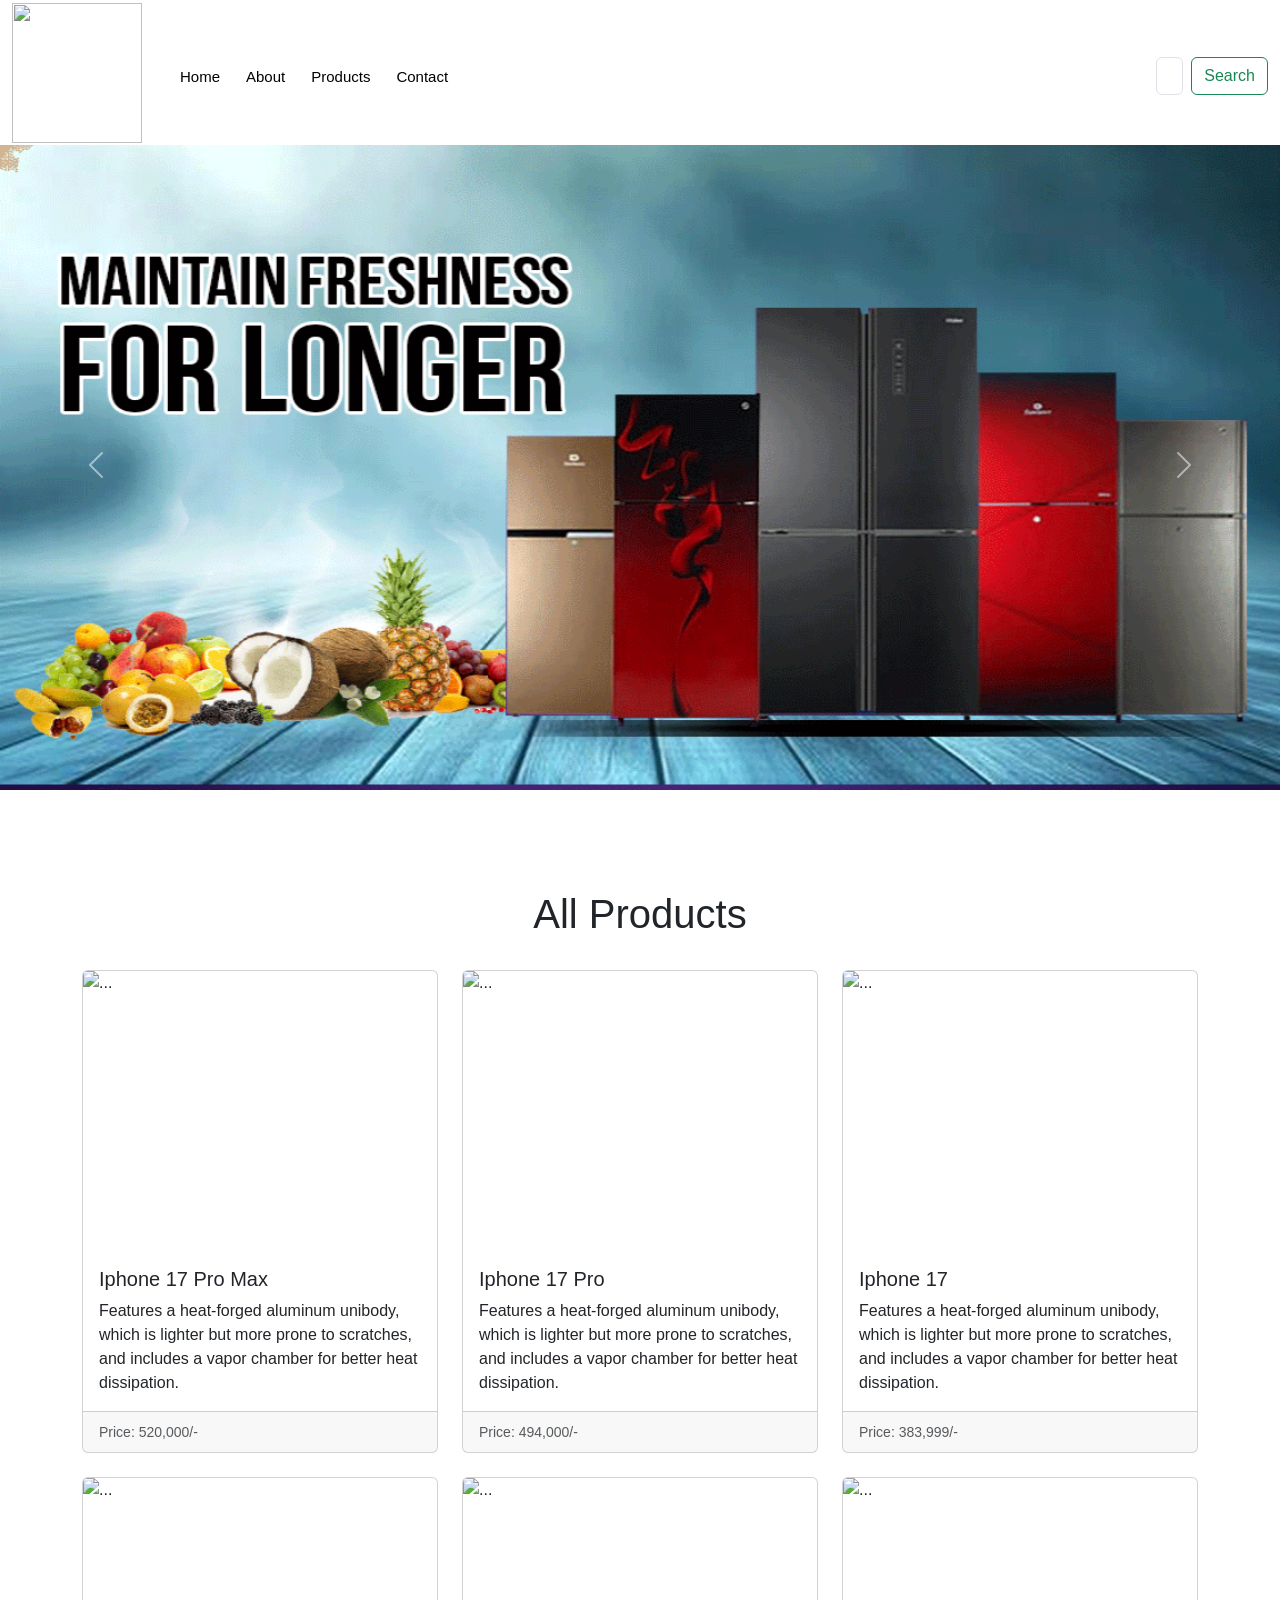
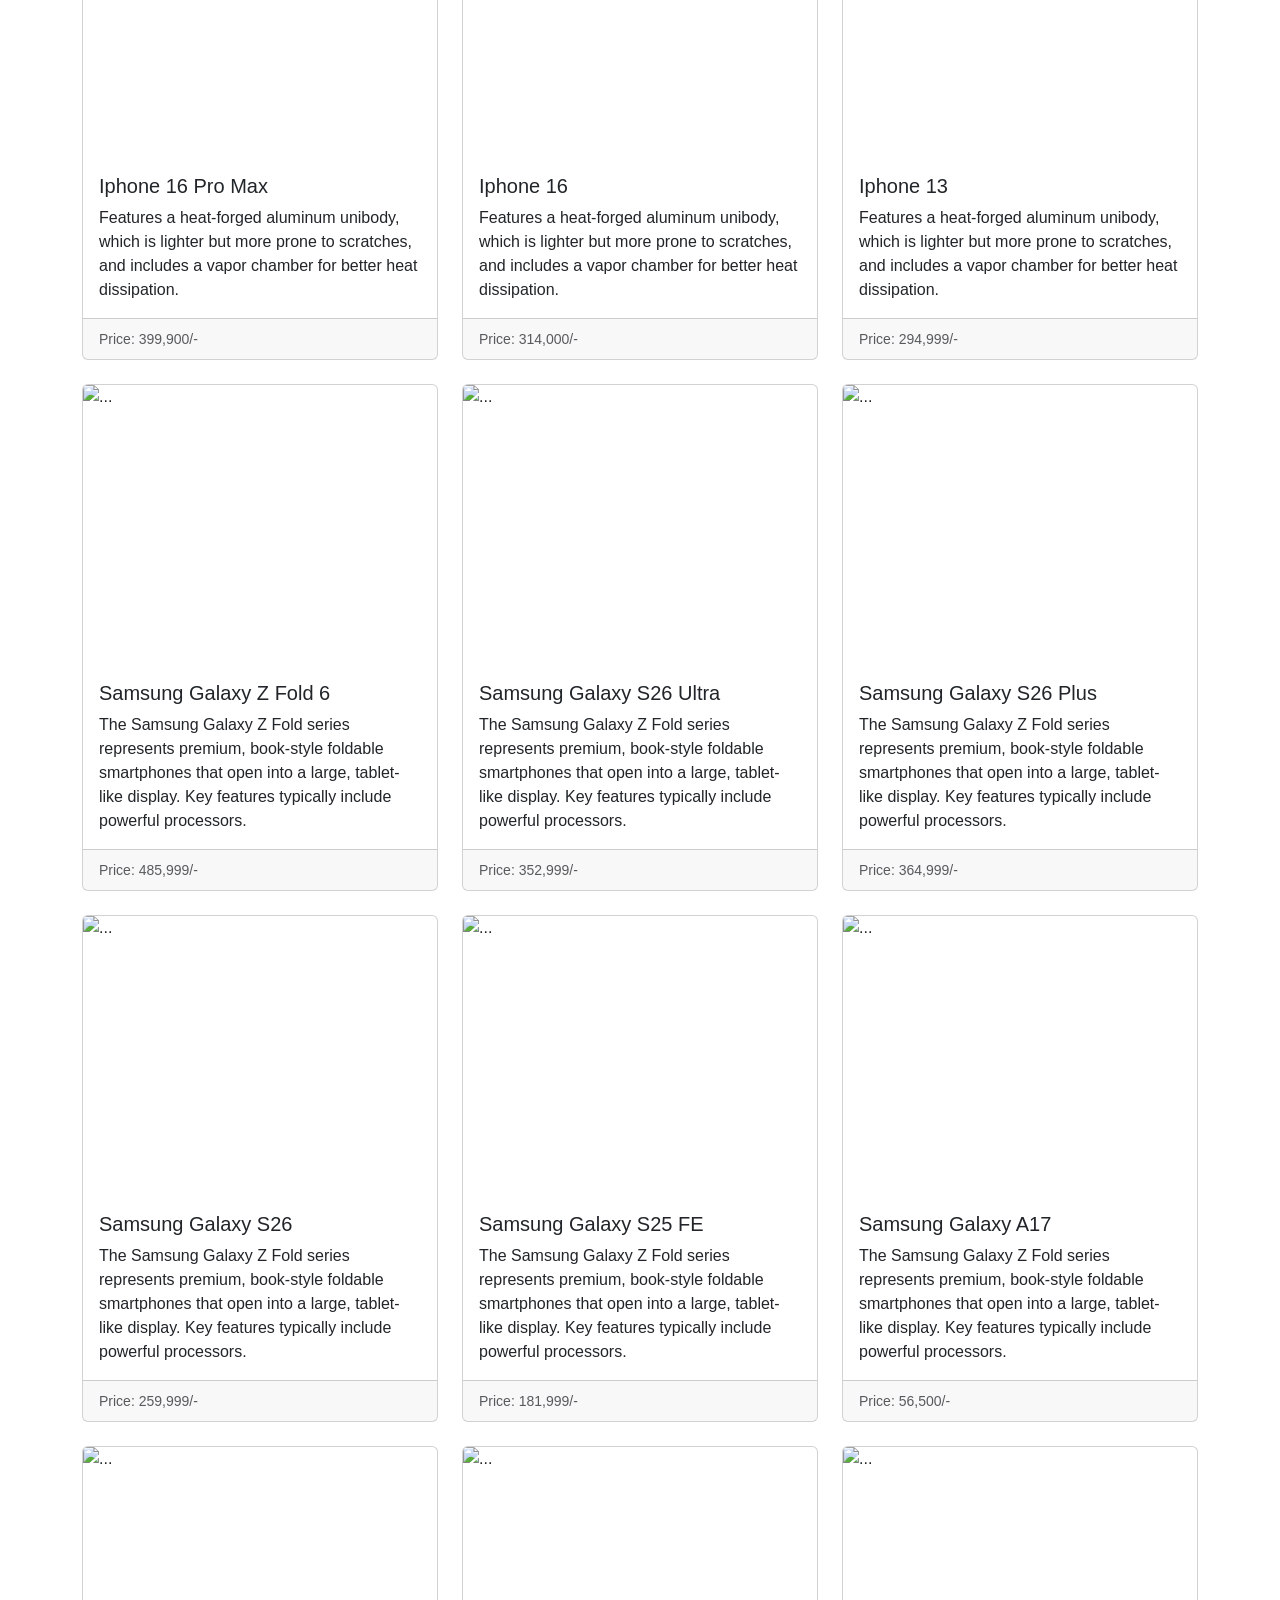
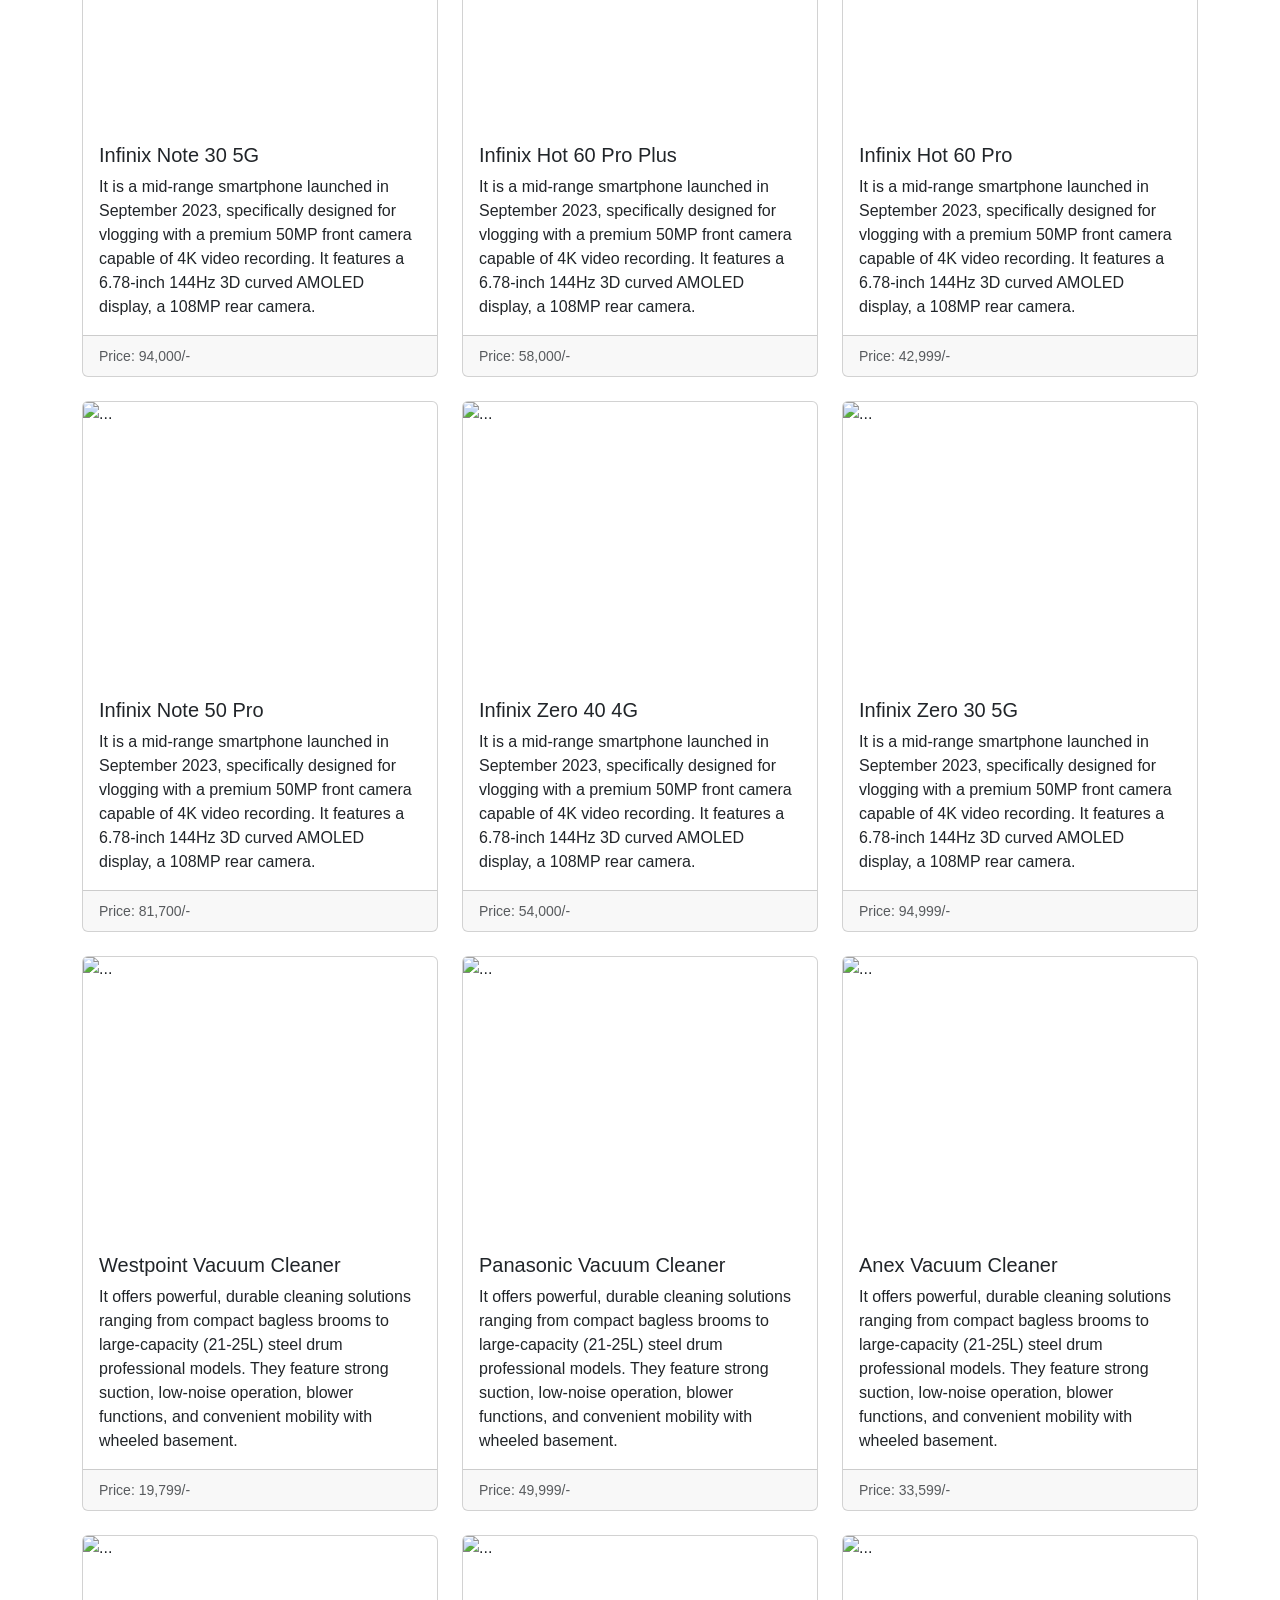
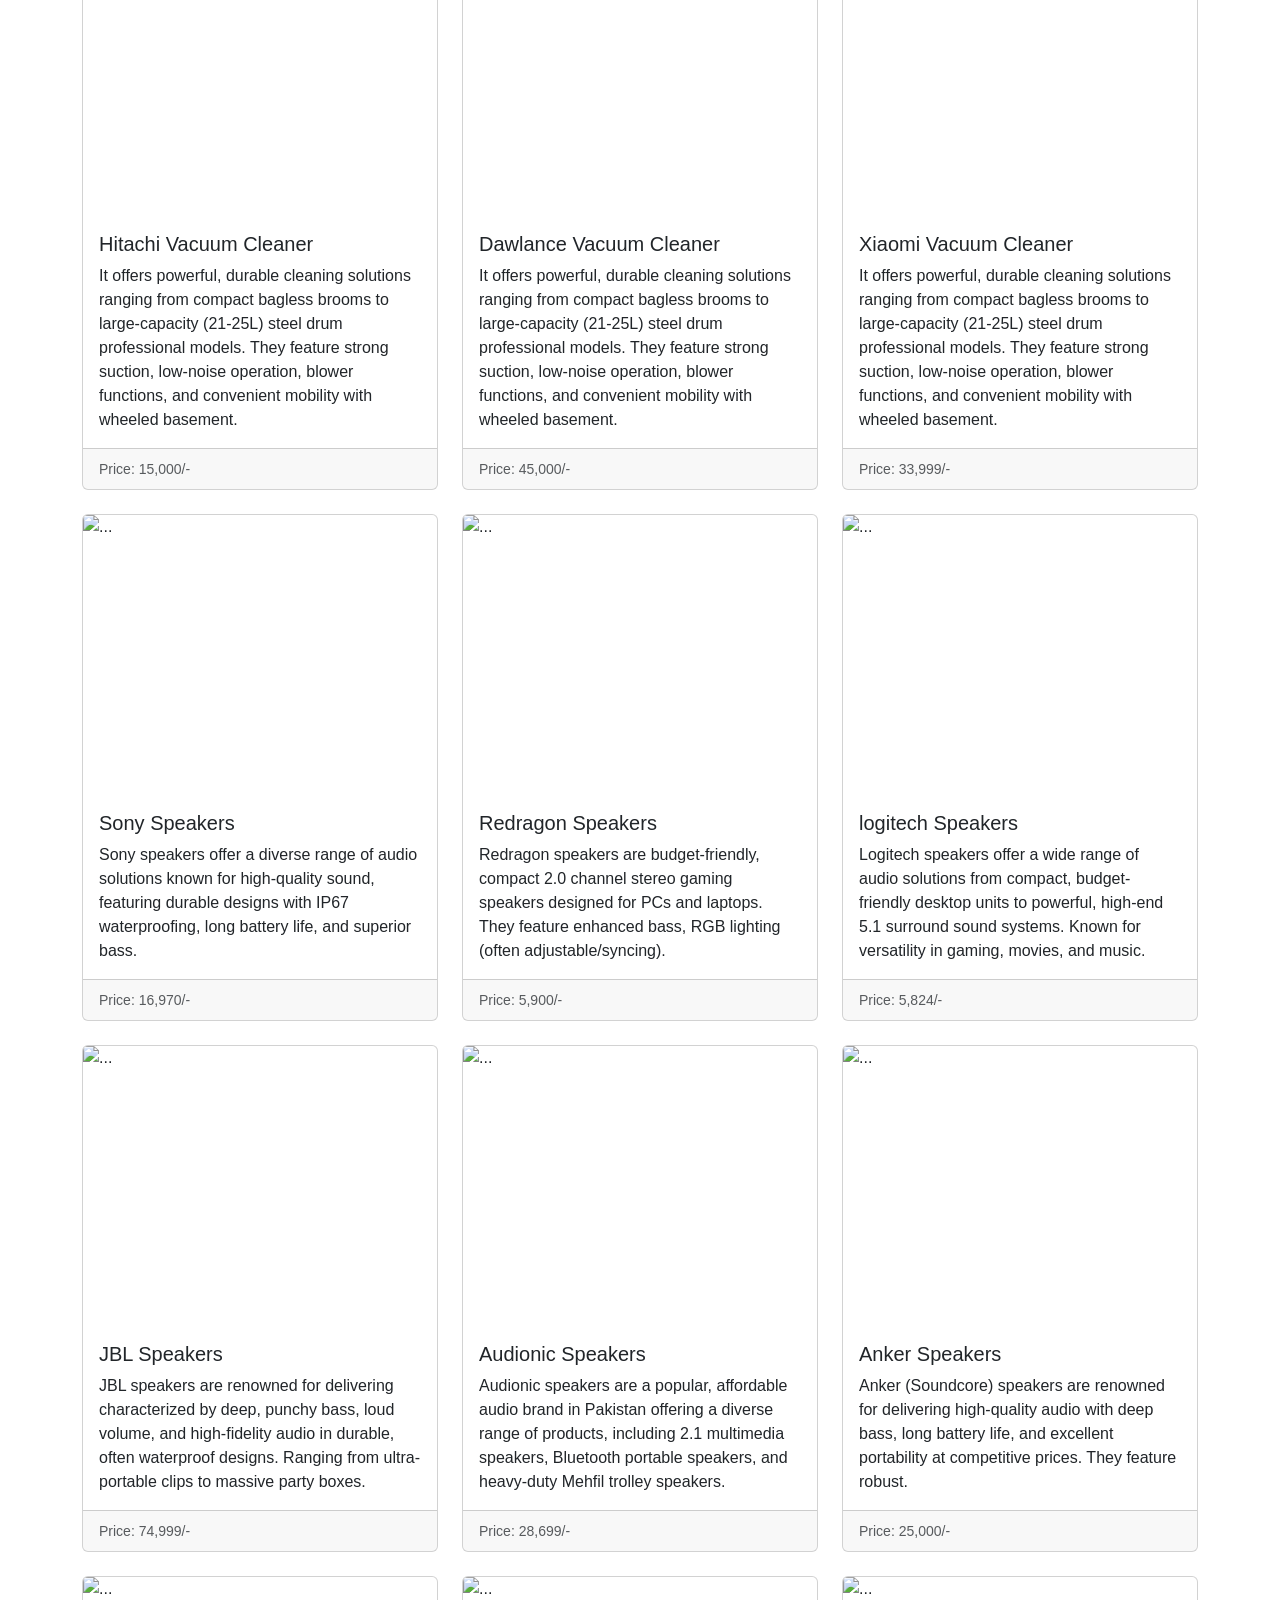
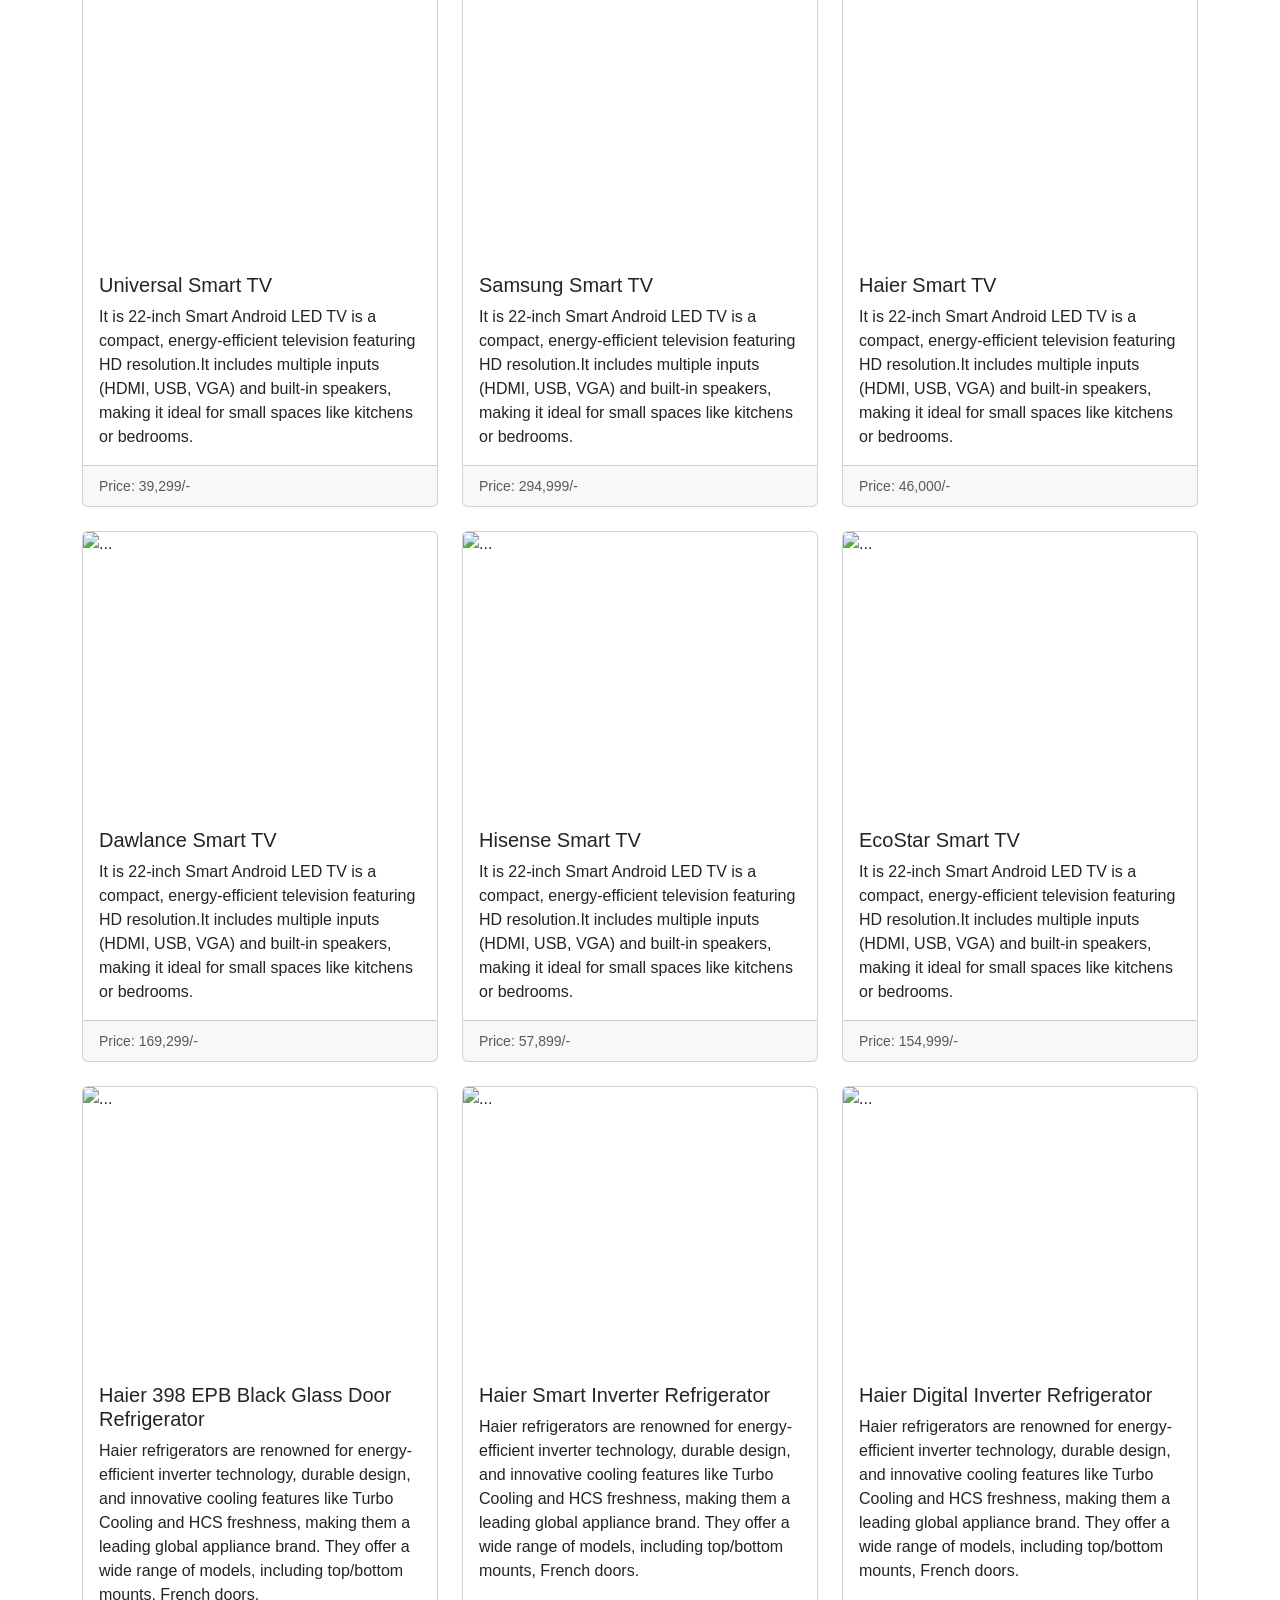
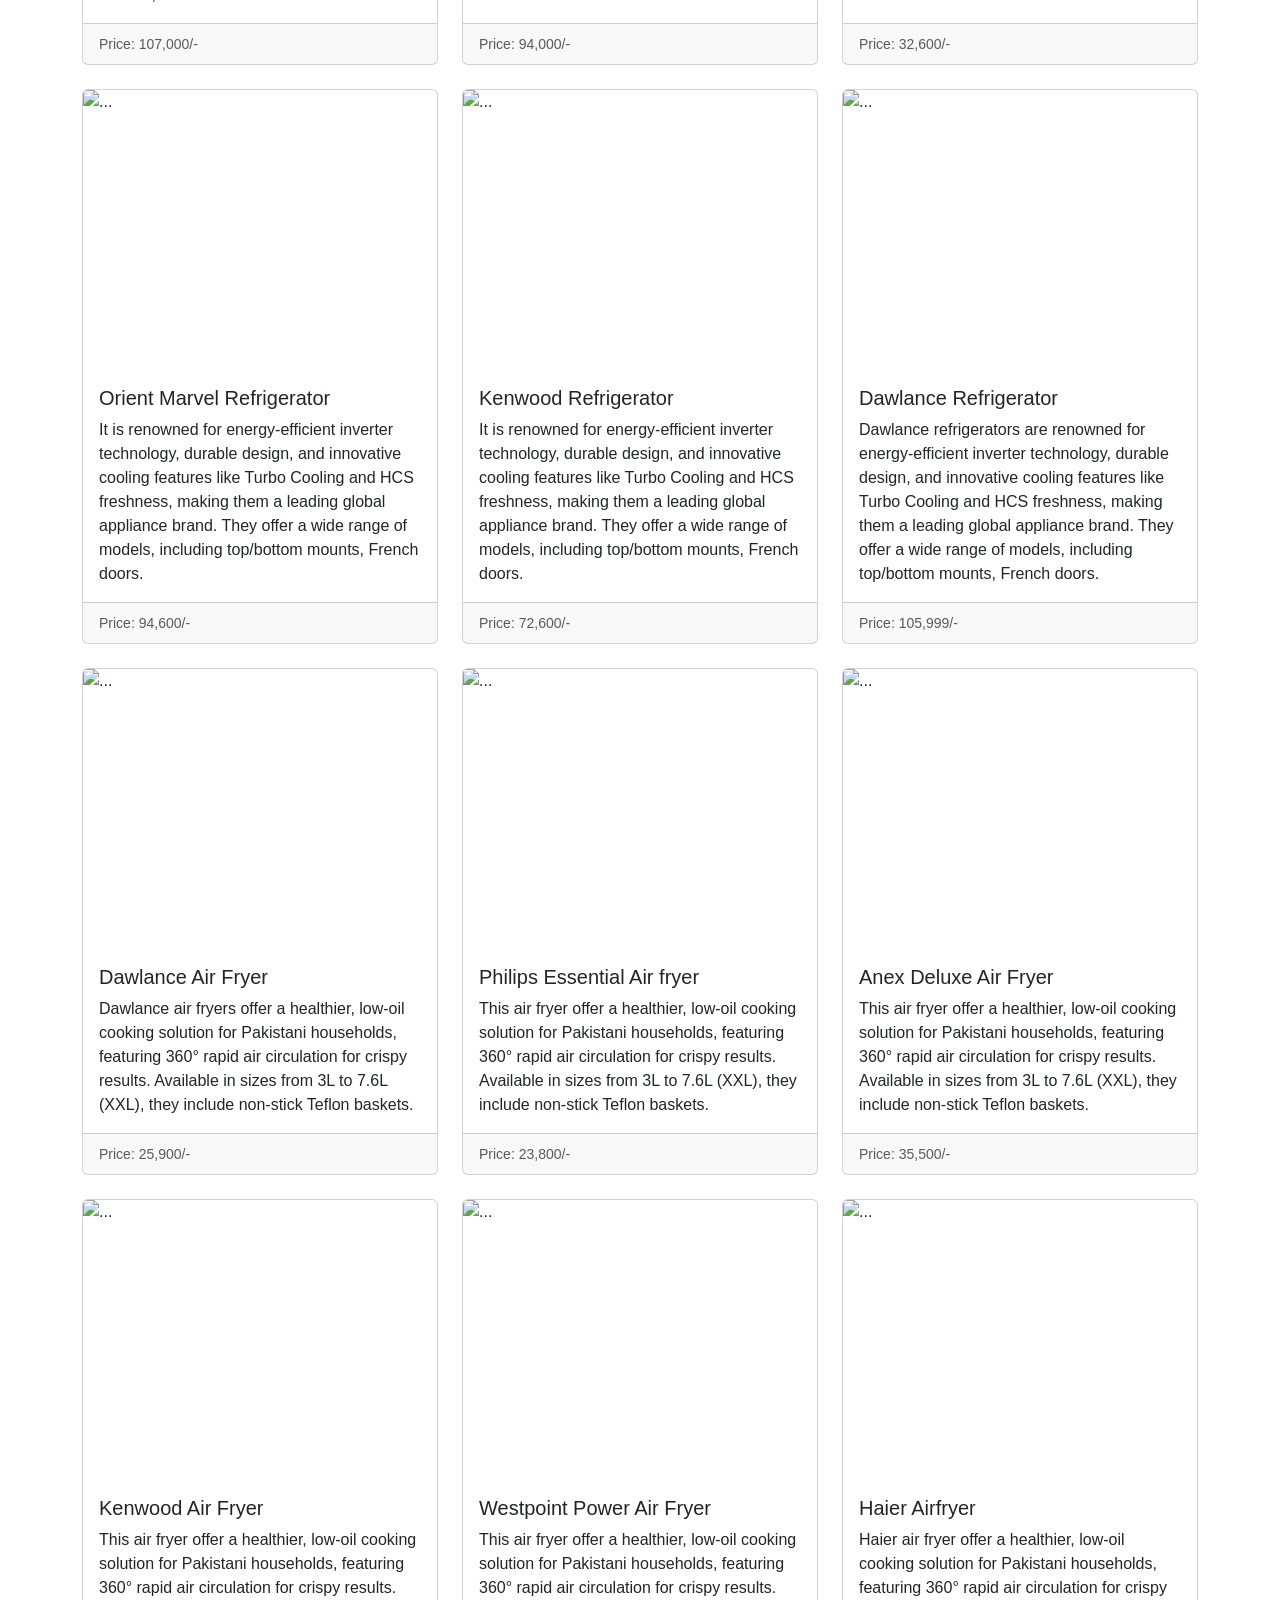
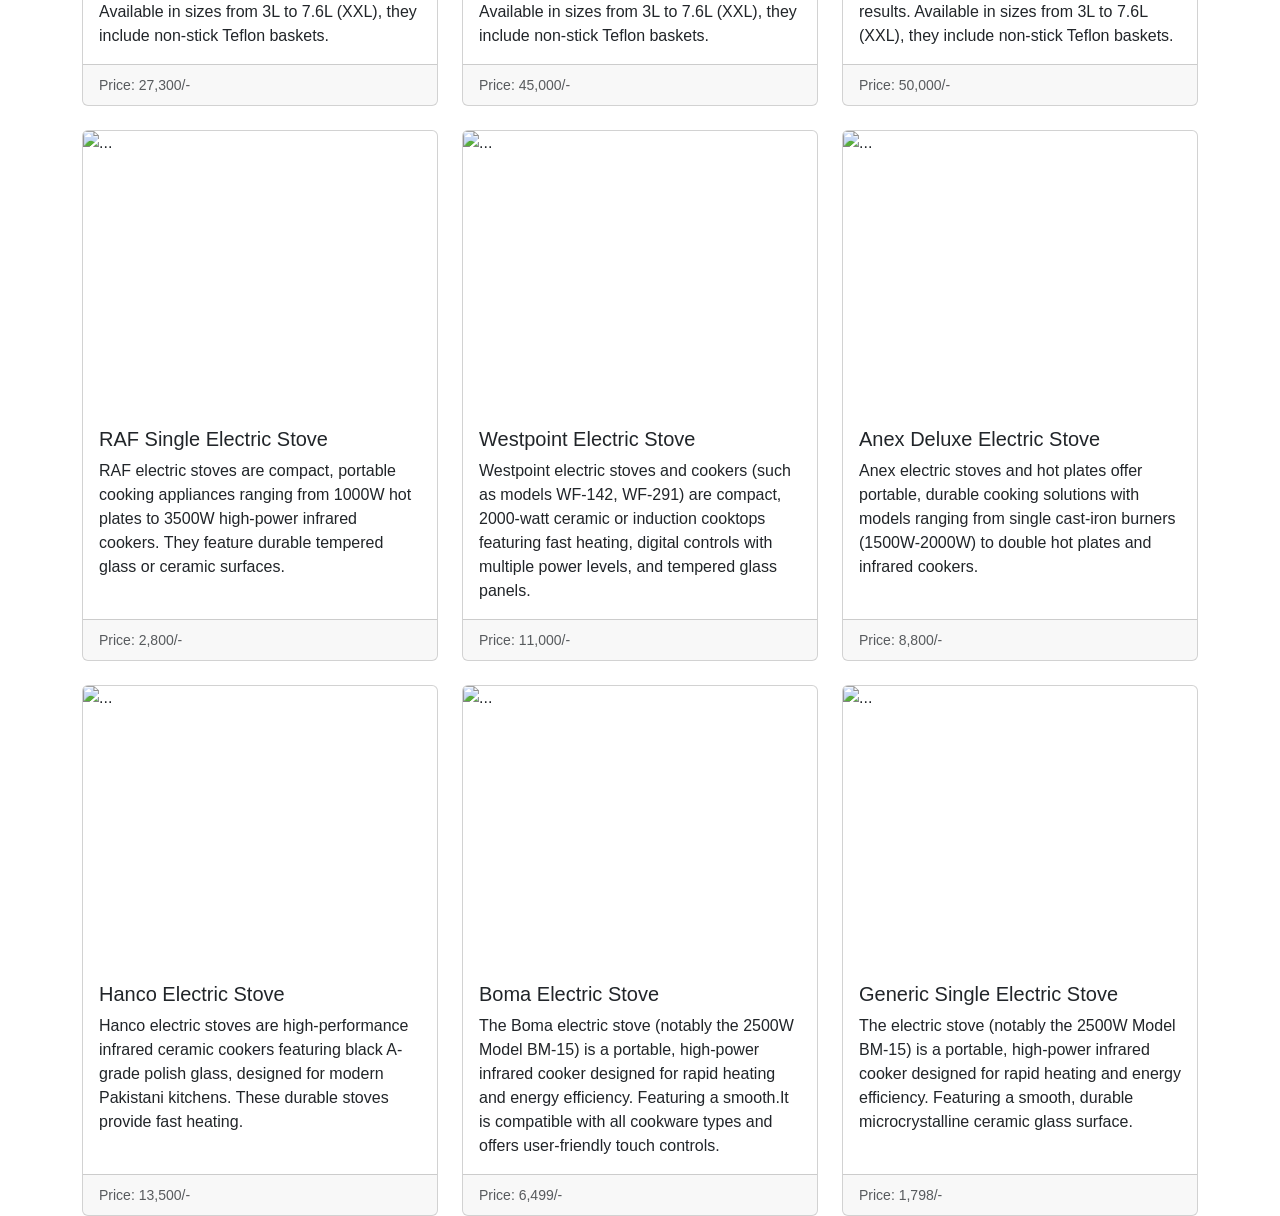
==== index.html @ c2515b1c "e-commerce" ====
<!DOCTYPE html>
<html lang="en">
<head>
    <meta charset="UTF-8">
    <meta name="viewport" content="width=device-width, initial-scale=1.0">
    <title>E Commerce Website</title>
    <link href="https://cdn.jsdelivr.net/npm/bootstrap@5.3.8/dist/css/bootstrap.min.css" rel="stylesheet" integrity="sha384-sRIl4kxILFvY47J16cr9ZwB07vP4J8+LH7qKQnuqkuIAvNWLzeN8tE5YBujZqJLB" crossorigin="anonymous">
    <link rel="stylesheet" href="style.css">
</head>
<body>
    <nav class="navbar navbar-expand-lg">
  <div class="container-fluid">
    <img class="img1" src="https://img.freepik.com/premium-vector/electronics-logo-tamplate_883220-741.jpg?semt=ais_hybrid&w=740&q=80" alt="">
<button class="navbar-toggler" type="button" data-bs-toggle="collapse" data-bs-target="#navbarNav" aria-controls="navbarNav" aria-expanded="false" aria-label="Toggle navigation">
      <span class="navbar-toggler-icon"></span>
    </button>
    <div class="collapse navbar-collapse" id="navbarNav">
      <ul class="navbar-nav">
        <li class="nav-item">
          <a class=" home nav-link active" aria-current="page" href="#">Home</a>
        </li>
        <li class="nav-item">
          <a class=" abo nav-link" href="#">About</a>
        </li>
        <li class="nav-item">
          <a class=" pro nav-link" href="#">Products</a>
        </li>
        <li class="nav-item">
          <a class=" con nav-link" href="#">Contact</a>
        </li>
      </ul>
    <form class="d-flex" role="search">
      <input class=" input1 form-control me-2" type="search" placeholder="Search" aria-label="Search"/>
      <button class=" btn1 btn btn-outline-success" type="submit">Search</button>
    </form>
    </div>
  </div>
</nav>

<div id="carouselExampleAutoplaying" class="carousel slide" data-bs-ride="carousel">
  <div class="carousel-inner">
    <div class="carousel-item active">
      <img src="./images/carousel1.gif" class="a d-block w-100" alt="...">
    </div>
    <div class="carousel-item">
      <img src="./images/carousel2.gif" class="b d-block w-100" alt="...">
    </div>
    <div class="carousel-item">
      <img src="./images/carousel3.gif" class="c d-block w-100" alt="...">
    </div>
  </div>
  <button class="carousel-control-prev" type="button" data-bs-target="#carouselExampleAutoplaying" data-bs-slide="prev">
    <span class="carousel-control-prev-icon" aria-hidden="true"></span>
    <span class="visually-hidden">Previous</span>
  </button>
  <button class="carousel-control-next" type="button" data-bs-target="#carouselExampleAutoplaying" data-bs-slide="next">
    <span class="carousel-control-next-icon" aria-hidden="true"></span>
    <span class="visually-hidden">Next</span>
  </button>
</div>



    <div id="tsparticles" class="container">
      <h1 class="text-center">All Products</h1>
      <div id="allCards" class="mt-2 row row-cols-1 row-cols-md-3 g-4"></div>
    </div>

<script src="https://cdn.jsdelivr.net/npm/bootstrap@5.3.8/dist/js/bootstrap.bundle.min.js" integrity="sha384-FKyoEForCGlyvwx9Hj09JcYn3nv7wiPVlz7YYwJrWVcXK/BmnVDxM+D2scQbITxI" crossorigin="anonymous"></script>
    <script src="app.js"></script>
</body>
</html>
---- style.css ----
*{
    font-family: Arial, Helvetica, sans-serif;
}
.navbar{
    margin-top: -140px;
    height: 145px;
    width: 100%;
    background-color: white;
    border-bottom: 2px 2px 2px 2px;
    border-color: black;
    position: fixed;
    z-index: 1;
}
.img1{
    height: 140px;
    width: 130px;
    border-color: black;
}
.home{
    margin-left: 30px;
    color: black;
    font-size: 15px;
    margin-top: 10px;
}
.abo{
    margin-left: 10px;
    color: black;
    font-size: 15px;
    margin-top: 10px;
}
.pro{
    margin-left: 10px;
    color: black;
    font-size: 15px;
    margin-top: 10px;
}
.con{
    margin-left: 10px;
    color: black;
    font-size: 15px;
    margin-top: 10px;
}
.input1{
    margin-top: 7px;
    margin-left: 700px;
}
.btn1{
    margin-top: 7px;
}
.new{
    height: 650px;
}
.container{
    margin-top: 100px;
}
.carousel{
    margin-top: 140px;
}
.a{
    height: 650px;
}
.b{
    height: 650px;
}
.c{
    height: 650px;
}
.card img{
    height: 280px;
    object-fit: contain;

}
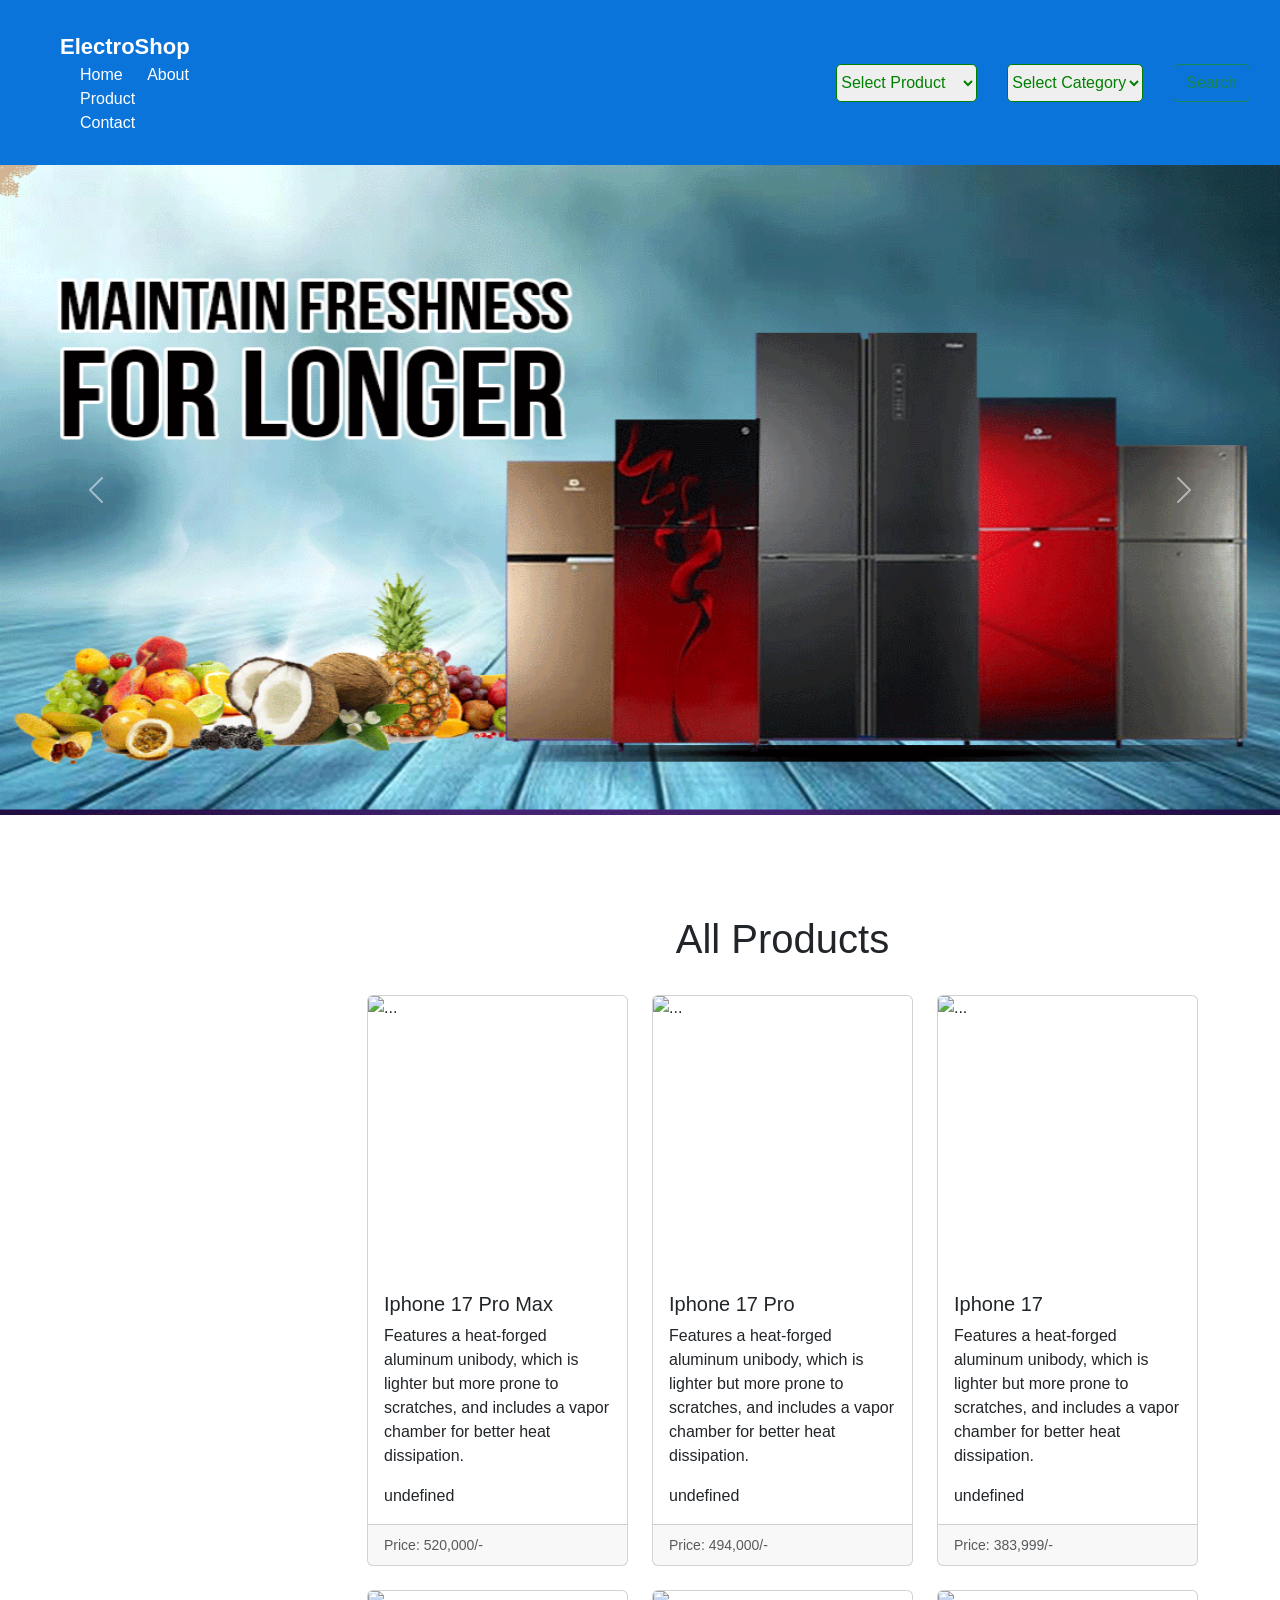
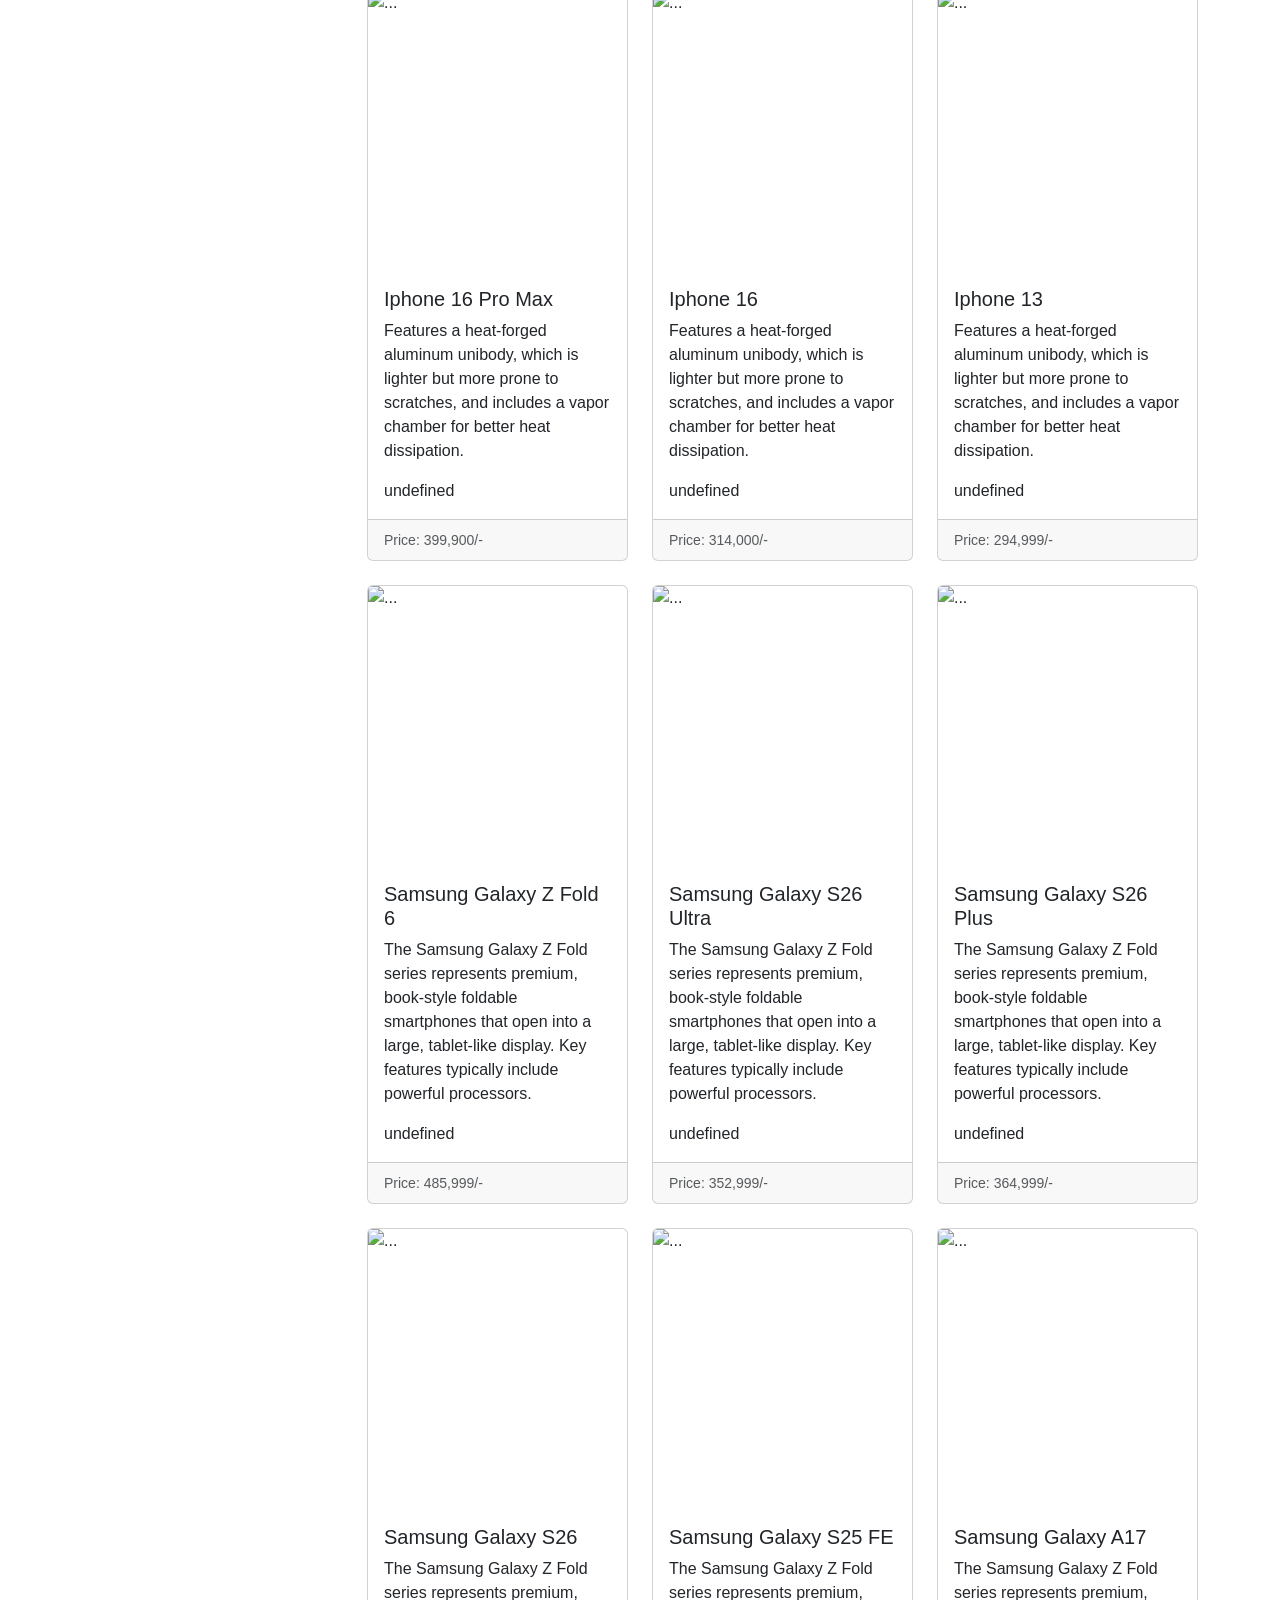
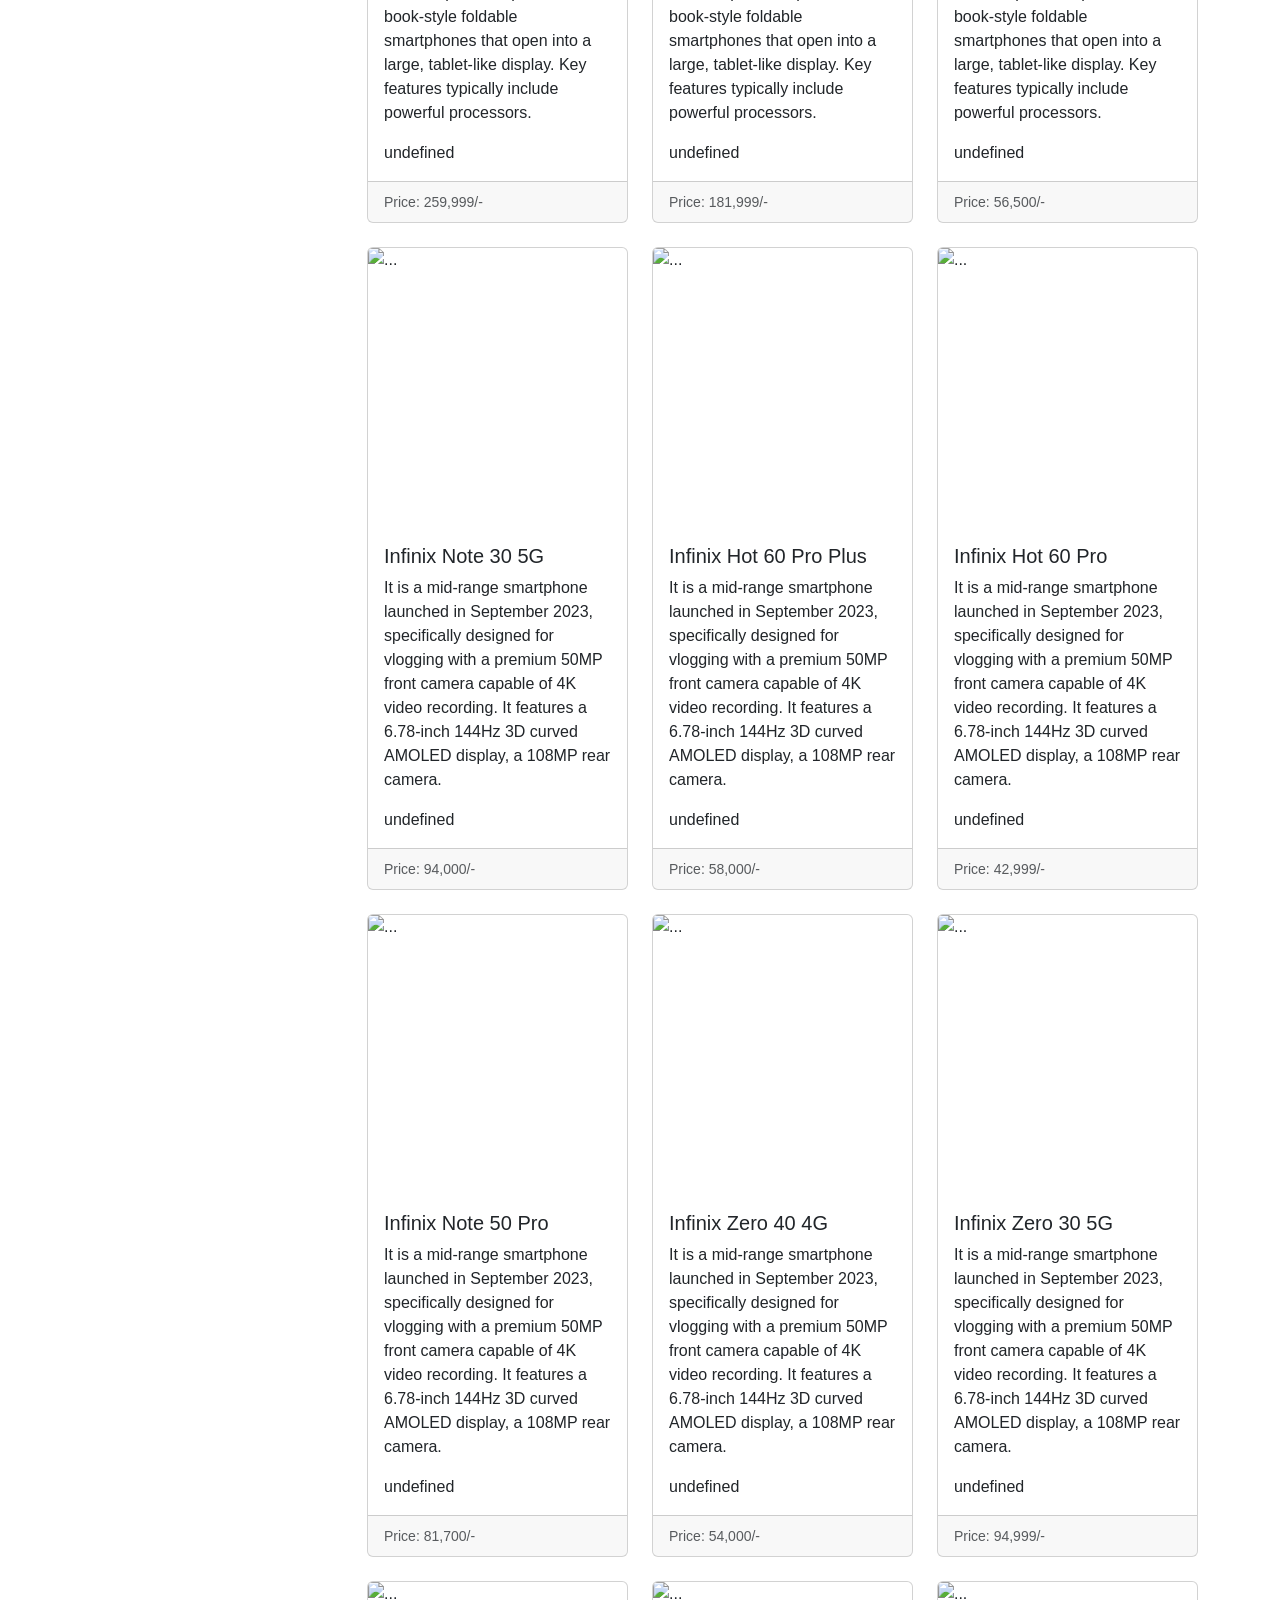
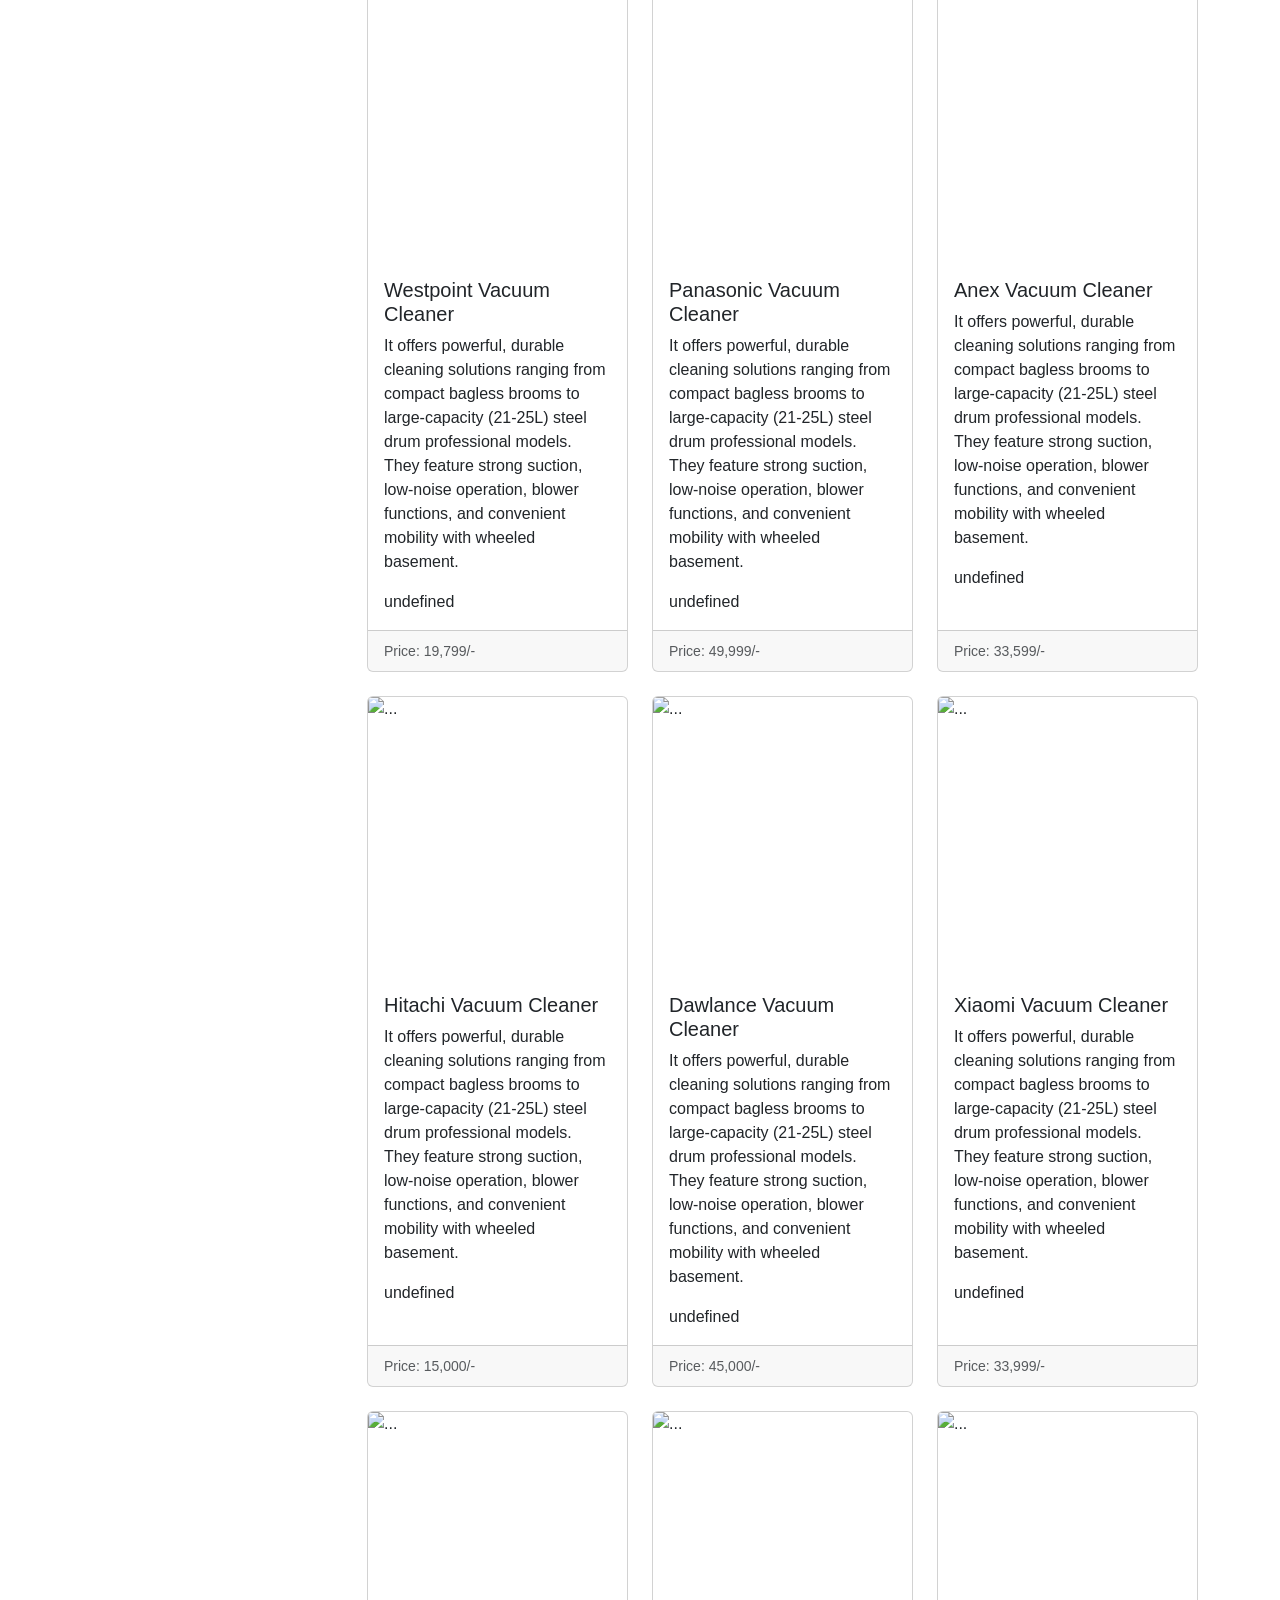
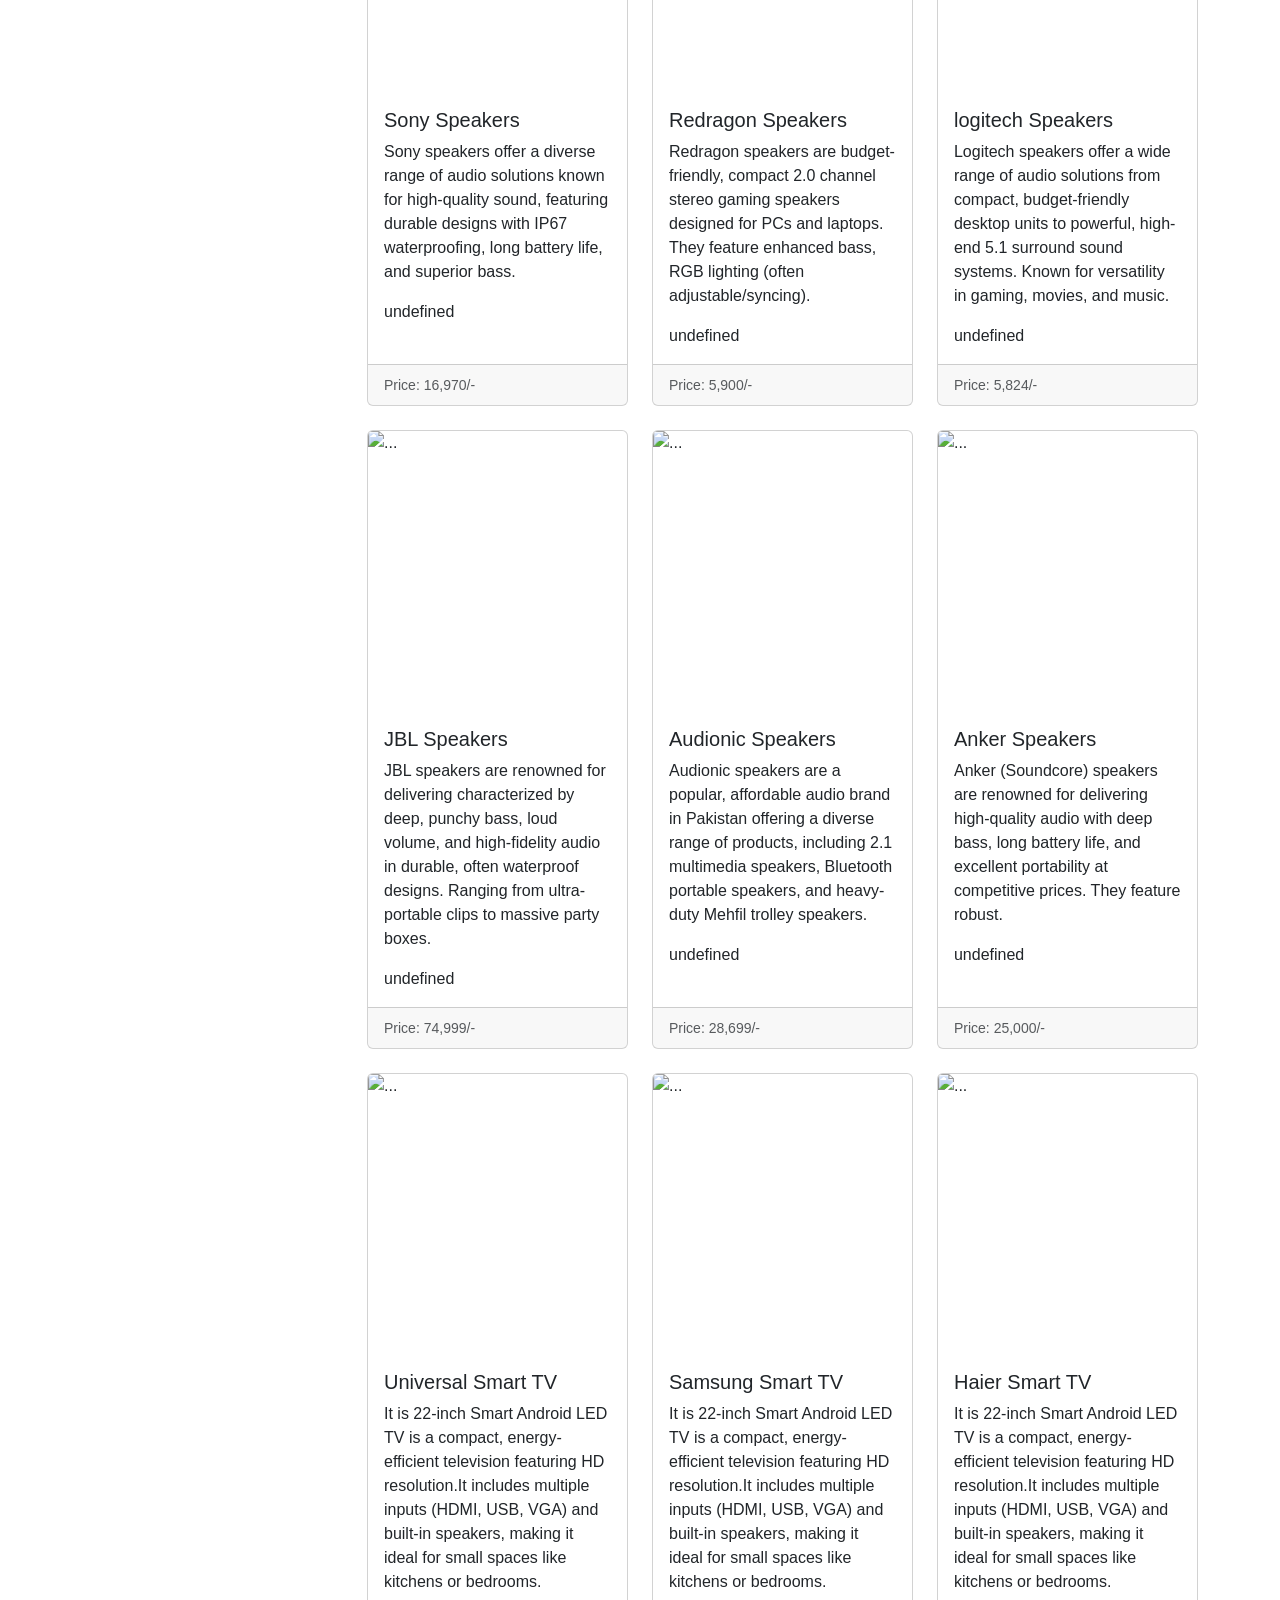
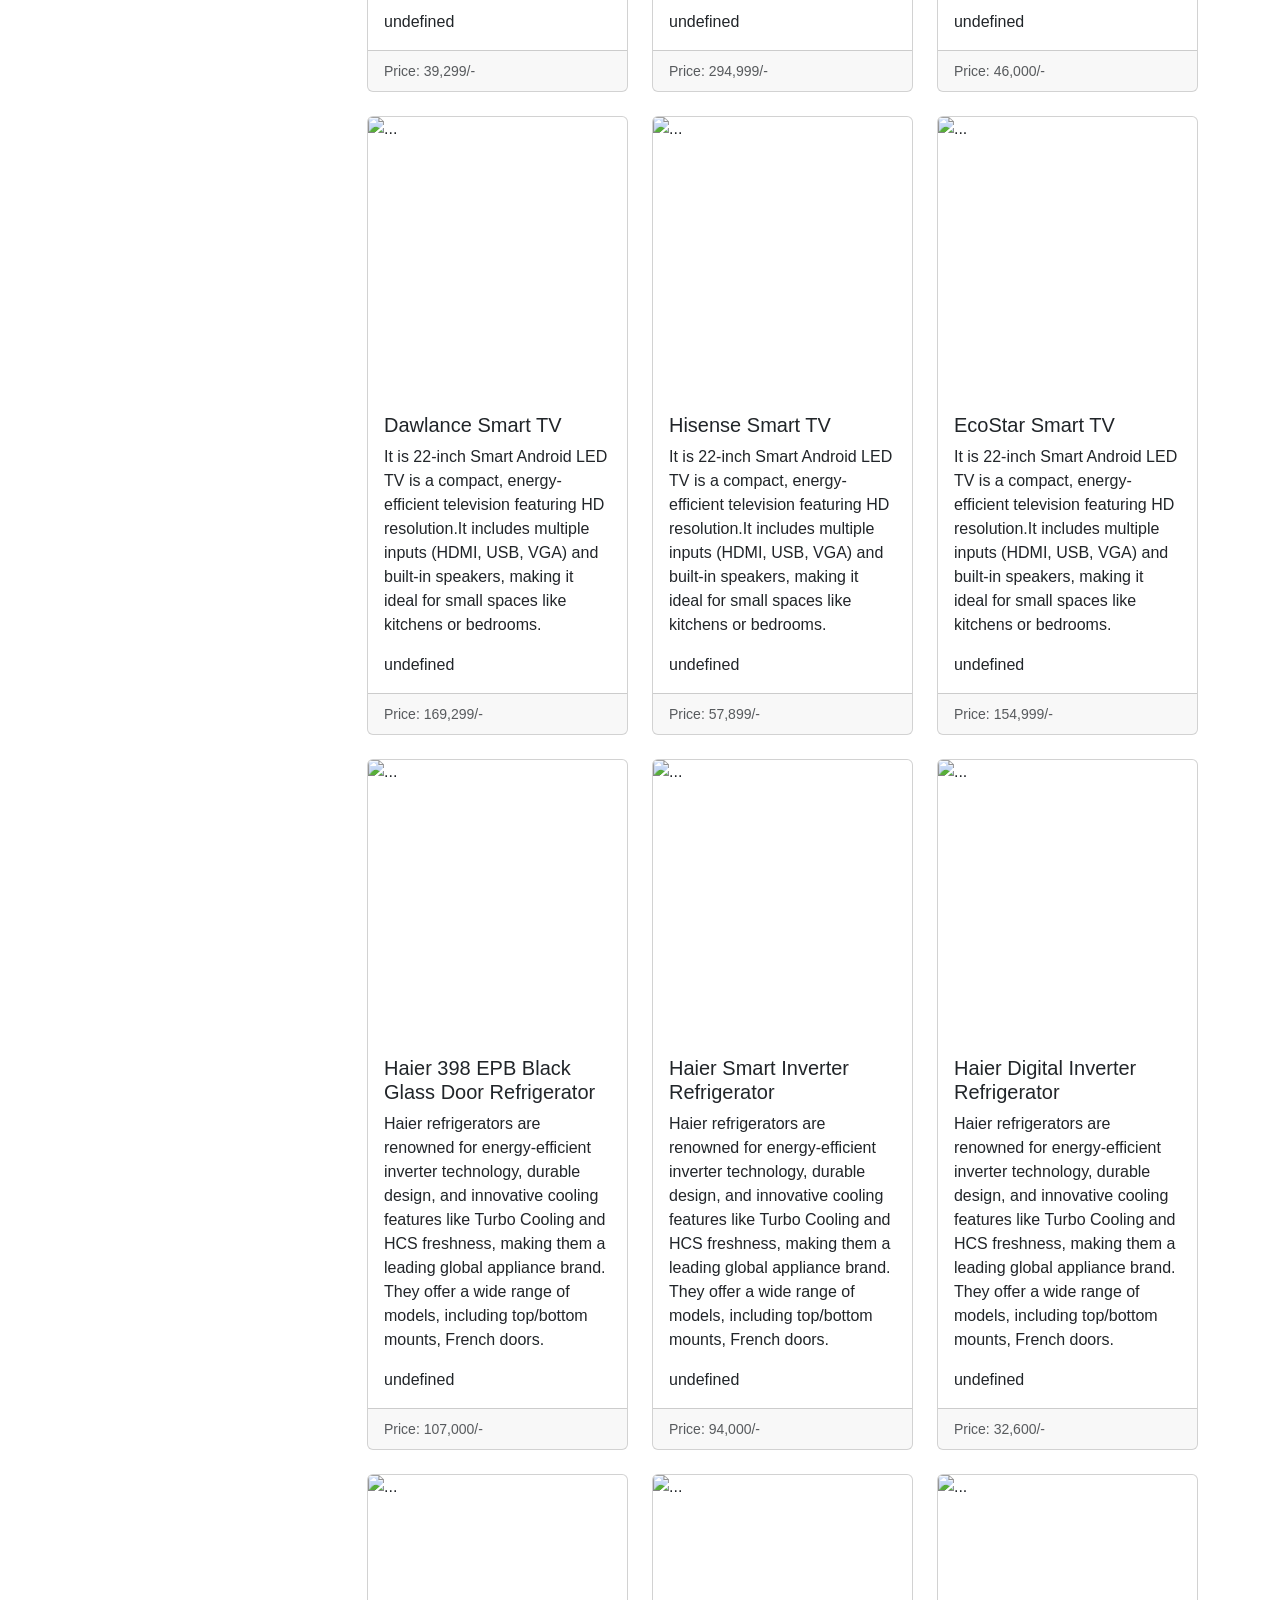
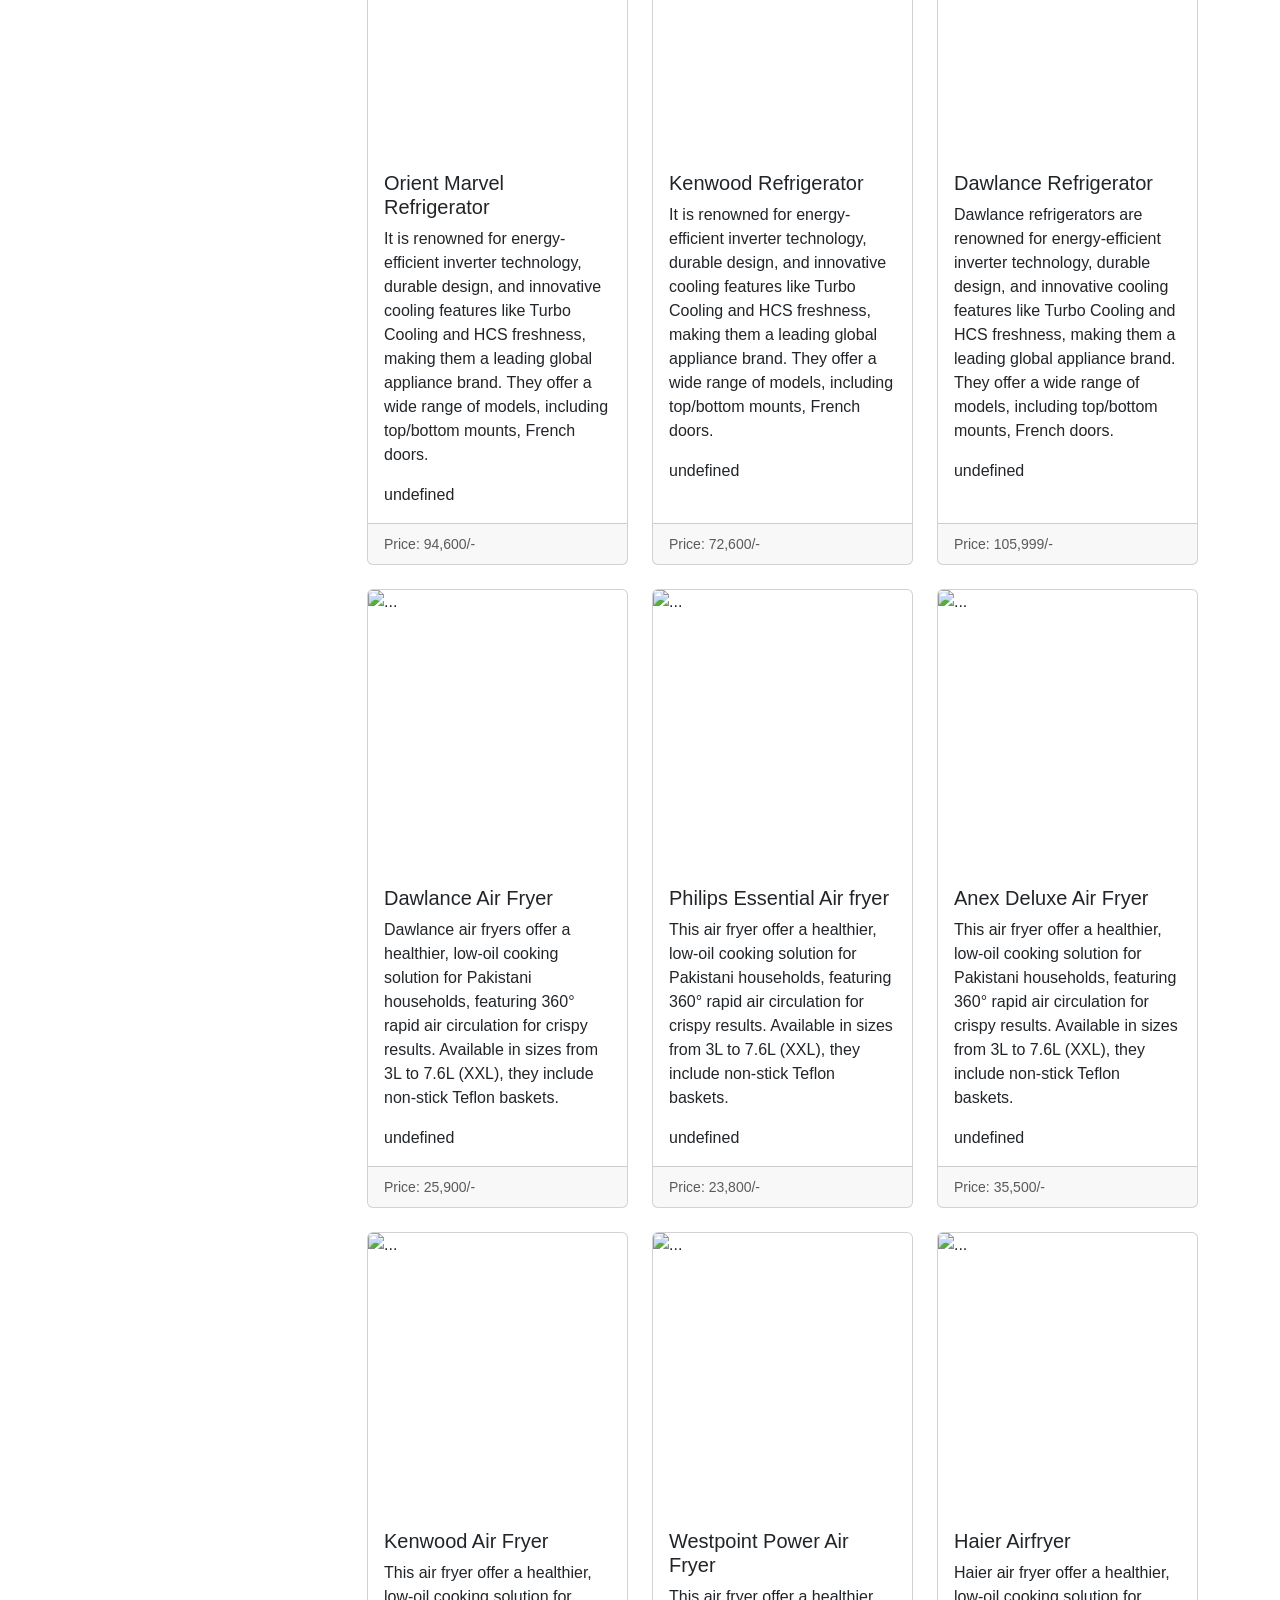
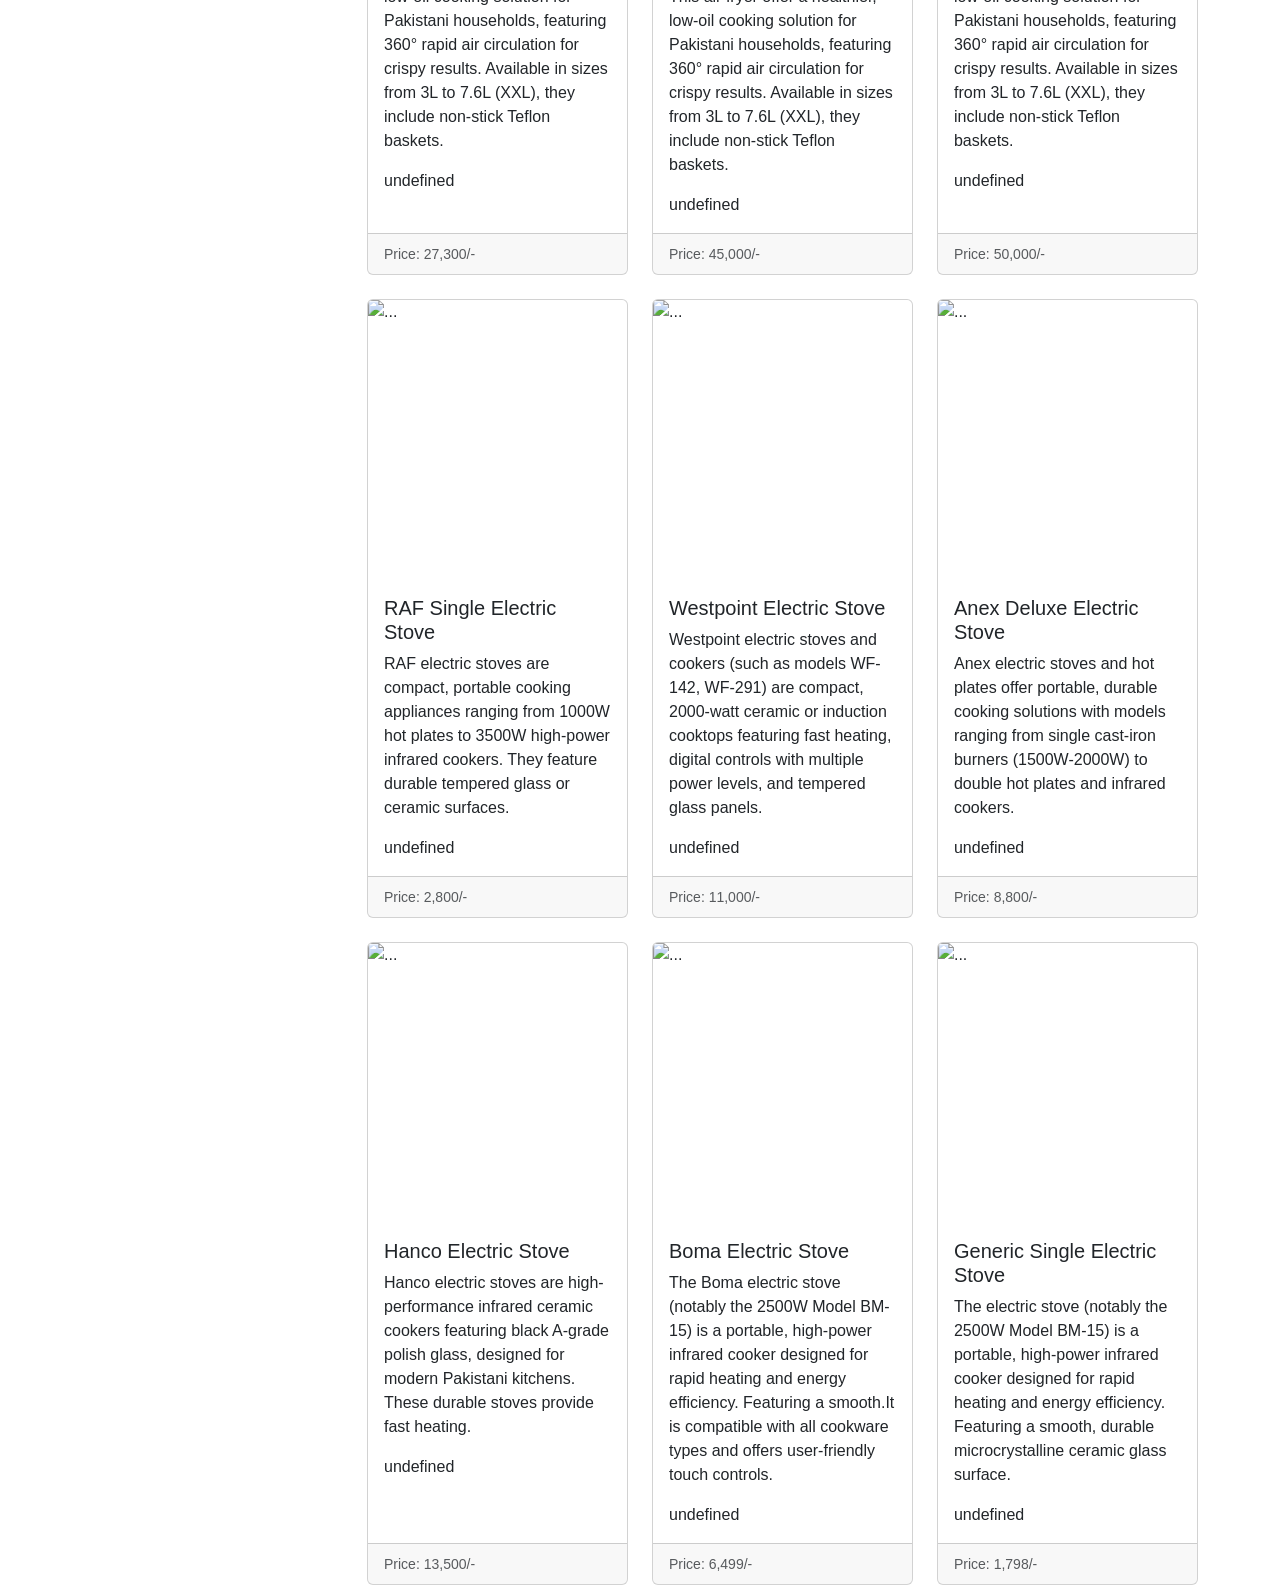
==== commit 4aa72bd5: "e-commerce" ====
--- a/index.html
+++ b/index.html
@@ -8,34 +8,31 @@
     <link rel="stylesheet" href="style.css">
 </head>
 <body>
+<header>
     <nav class="navbar navbar-expand-lg">
-  <div class="container-fluid">
-    <img class="img1" src="https://img.freepik.com/premium-vector/electronics-logo-tamplate_883220-741.jpg?semt=ais_hybrid&w=740&q=80" alt="">
-<button class="navbar-toggler" type="button" data-bs-toggle="collapse" data-bs-target="#navbarNav" aria-controls="navbarNav" aria-expanded="false" aria-label="Toggle navigation">
-      <span class="navbar-toggler-icon"></span>
-    </button>
-    <div class="collapse navbar-collapse" id="navbarNav">
-      <ul class="navbar-nav">
-        <li class="nav-item">
-          <a class=" home nav-link active" aria-current="page" href="#">Home</a>
-        </li>
-        <li class="nav-item">
-          <a class=" abo nav-link" href="#">About</a>
-        </li>
-        <li class="nav-item">
-          <a class=" pro nav-link" href="#">Products</a>
-        </li>
-        <li class="nav-item">
-          <a class=" con nav-link" href="#">Contact</a>
-        </li>
-      </ul>
+<div class="navbar">
+    <div class="logo">ElectroShop</div>
+    <div class="nav-links">
+        <a href="./index.html">Home</a>
+        <a href="./about.html">About</a>
+        <a href="./product.html">Product</a>
+        <a href="./contact.html">Contact</a>
+    </div>
+</div>
     <form class="d-flex" role="search">
-      <input class=" input1 form-control me-2" type="search" placeholder="Search" aria-label="Search"/>
-      <button class=" btn1 btn btn-outline-success" type="submit">Search</button>
+      <select onchange="productChange()" name="products" id="productMenu">
+      <option value="">Select Product</option>
+      </select>
+      <select onchange="filterProduct()" name="category" id="categoryMenu">
+      <option value="">Select Category</option>
+      </select>
+      <button class="btn btn-outline-success" type="submit">Search</button>
     </form>
     </div>
   </div>
-</nav>
+      </nav>
+</header>
+
 
 <div id="carouselExampleAutoplaying" class="carousel slide" data-bs-ride="carousel">
   <div class="carousel-inner">
@@ -62,9 +59,15 @@
 
 
     <div id="tsparticles" class="container">
-      <h1 class="text-center">All Products</h1>
-      <div id="allCards" class="mt-2 row row-cols-1 row-cols-md-3 g-4"></div>
+      <div class="row">
+        <div class="col-3" id="sidebar"></div>
+        <div class="col-9">
+            <h1 class="text-center">All Products</h1>
+          <div id="allCards" class="mt-2 row row-cols-1 row-cols-md-3 g-4"></div>
+        </div>
+      </div>
     </div>
+
 
 <script src="https://cdn.jsdelivr.net/npm/bootstrap@5.3.8/dist/js/bootstrap.bundle.min.js" integrity="sha384-FKyoEForCGlyvwx9Hj09JcYn3nv7wiPVlz7YYwJrWVcXK/BmnVDxM+D2scQbITxI" crossorigin="anonymous"></script>
     <script src="app.js"></script>
--- a/style.css
+++ b/style.css
@@ -1,16 +1,32 @@
-*{
-    font-family: Arial, Helvetica, sans-serif;
-}
-.navbar{
-    margin-top: -140px;
-    height: 145px;
-    width: 100%;
-    background-color: white;
-    border-bottom: 2px 2px 2px 2px;
-    border-color: black;
-    position: fixed;
-    z-index: 1;
-}
+              body {
+            margin: 0;
+            font-family: Arial, sans-serif;
+        }
+
+        .navbar {
+            background-color: #0a74da;
+            padding: 15px 30px;
+            display: flex;
+            justify-content: space-between;
+            align-items: center;
+        }
+
+        .logo {
+            color: white;
+            font-size: 22px;
+            font-weight: bold;
+        }
+
+        .nav-links a {
+            color: white;
+            text-decoration: none;
+            margin-left: 20px;
+            font-size: 16px;
+        }
+        .nav-links a:hover {
+            text-decoration: underline;
+        }
+
 .img1{
     height: 140px;
     width: 130px;
@@ -53,9 +69,6 @@
 .container{
     margin-top: 100px;
 }
-.carousel{
-    margin-top: 140px;
-}
 .a{
     height: 650px;
 }
@@ -69,4 +82,34 @@
     height: 280px;
     object-fit: contain;
 
-}+}
+#productMenu{
+    margin-left: 600px;
+    border-radius: 5px;
+    color: green;
+    border-color: green;
+}
+#productMenu:hover{
+    border-color: black;
+    color: black;
+    background-color: white;
+}
+#categoryMenu{
+    margin-left: 30px;
+    border-radius: 5px;
+    color: green;
+    border-color: green;
+}
+#categoryMenu:hover{
+    border-color: black;
+    color: black;
+    background-color: white;
+}
+
+.btn{
+    margin-left: 30px;
+}
+#sidebar{
+    margin-top: 150px;
+}
+
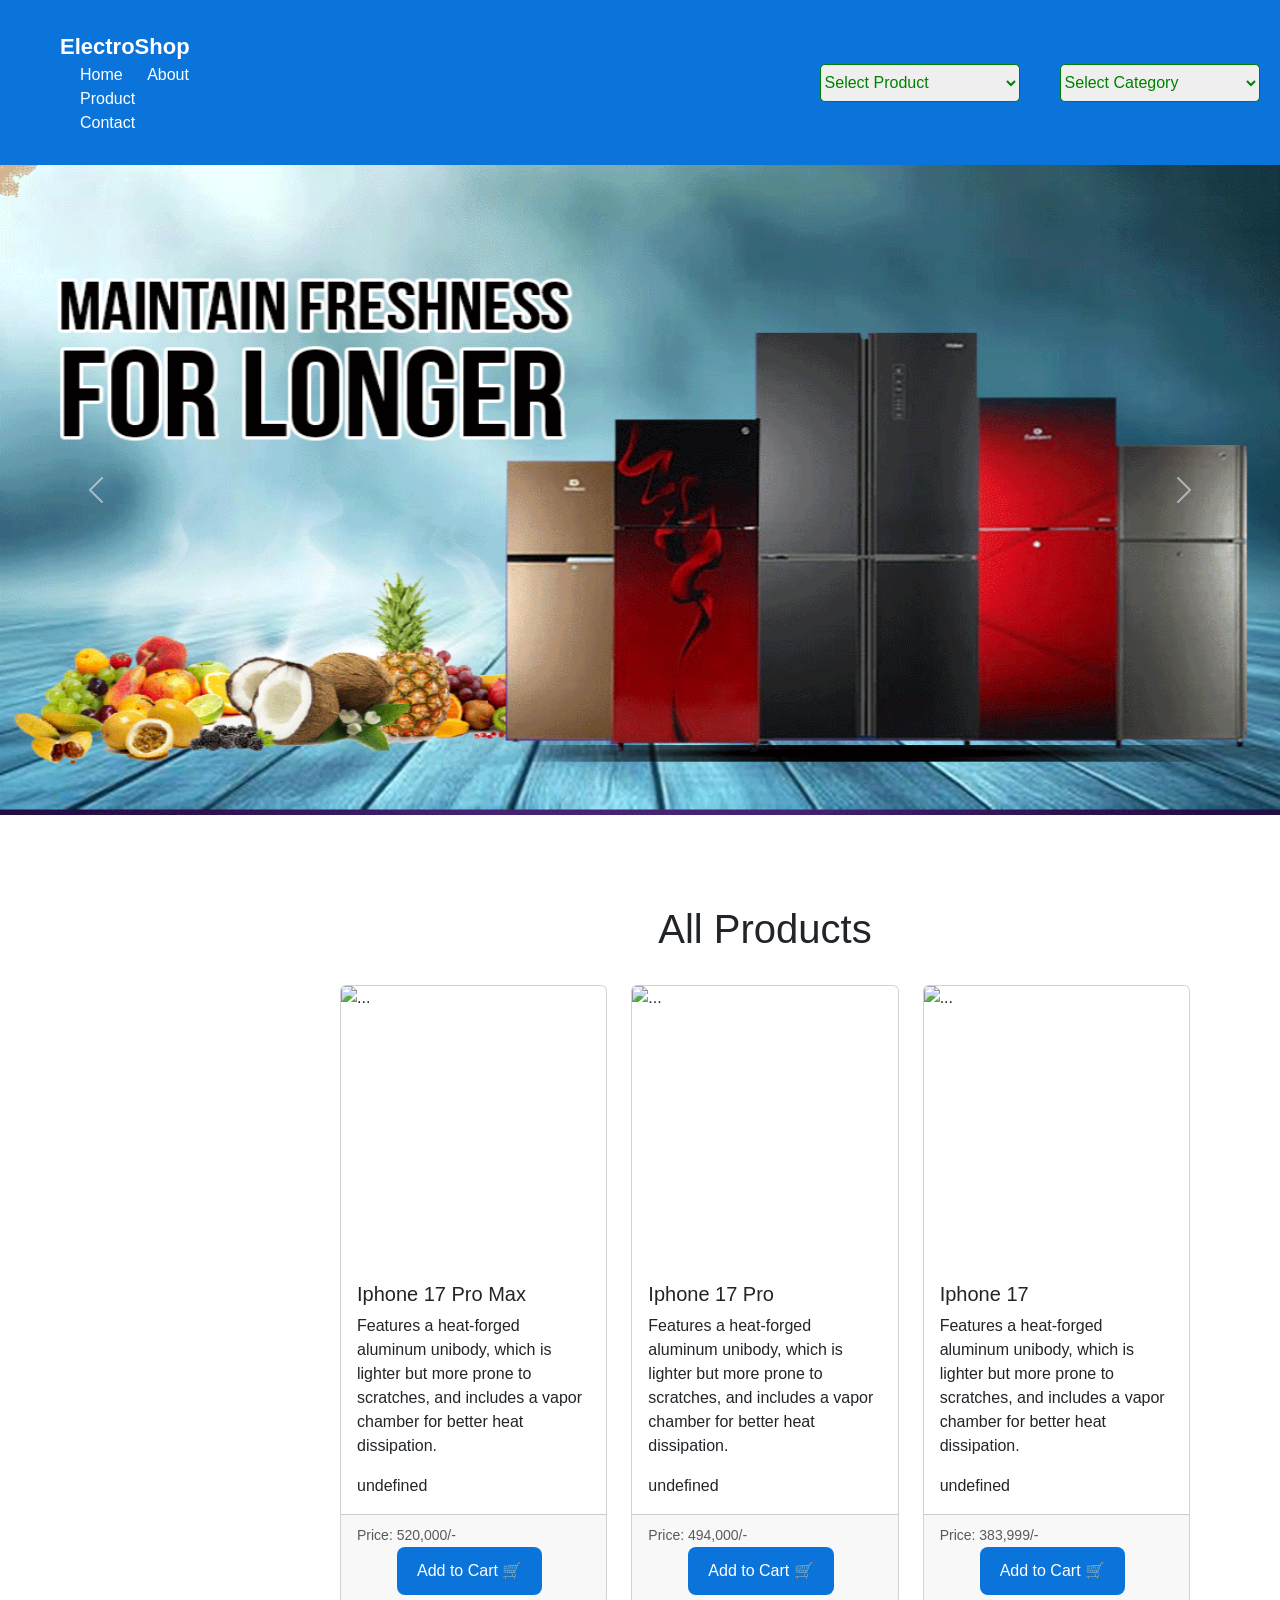
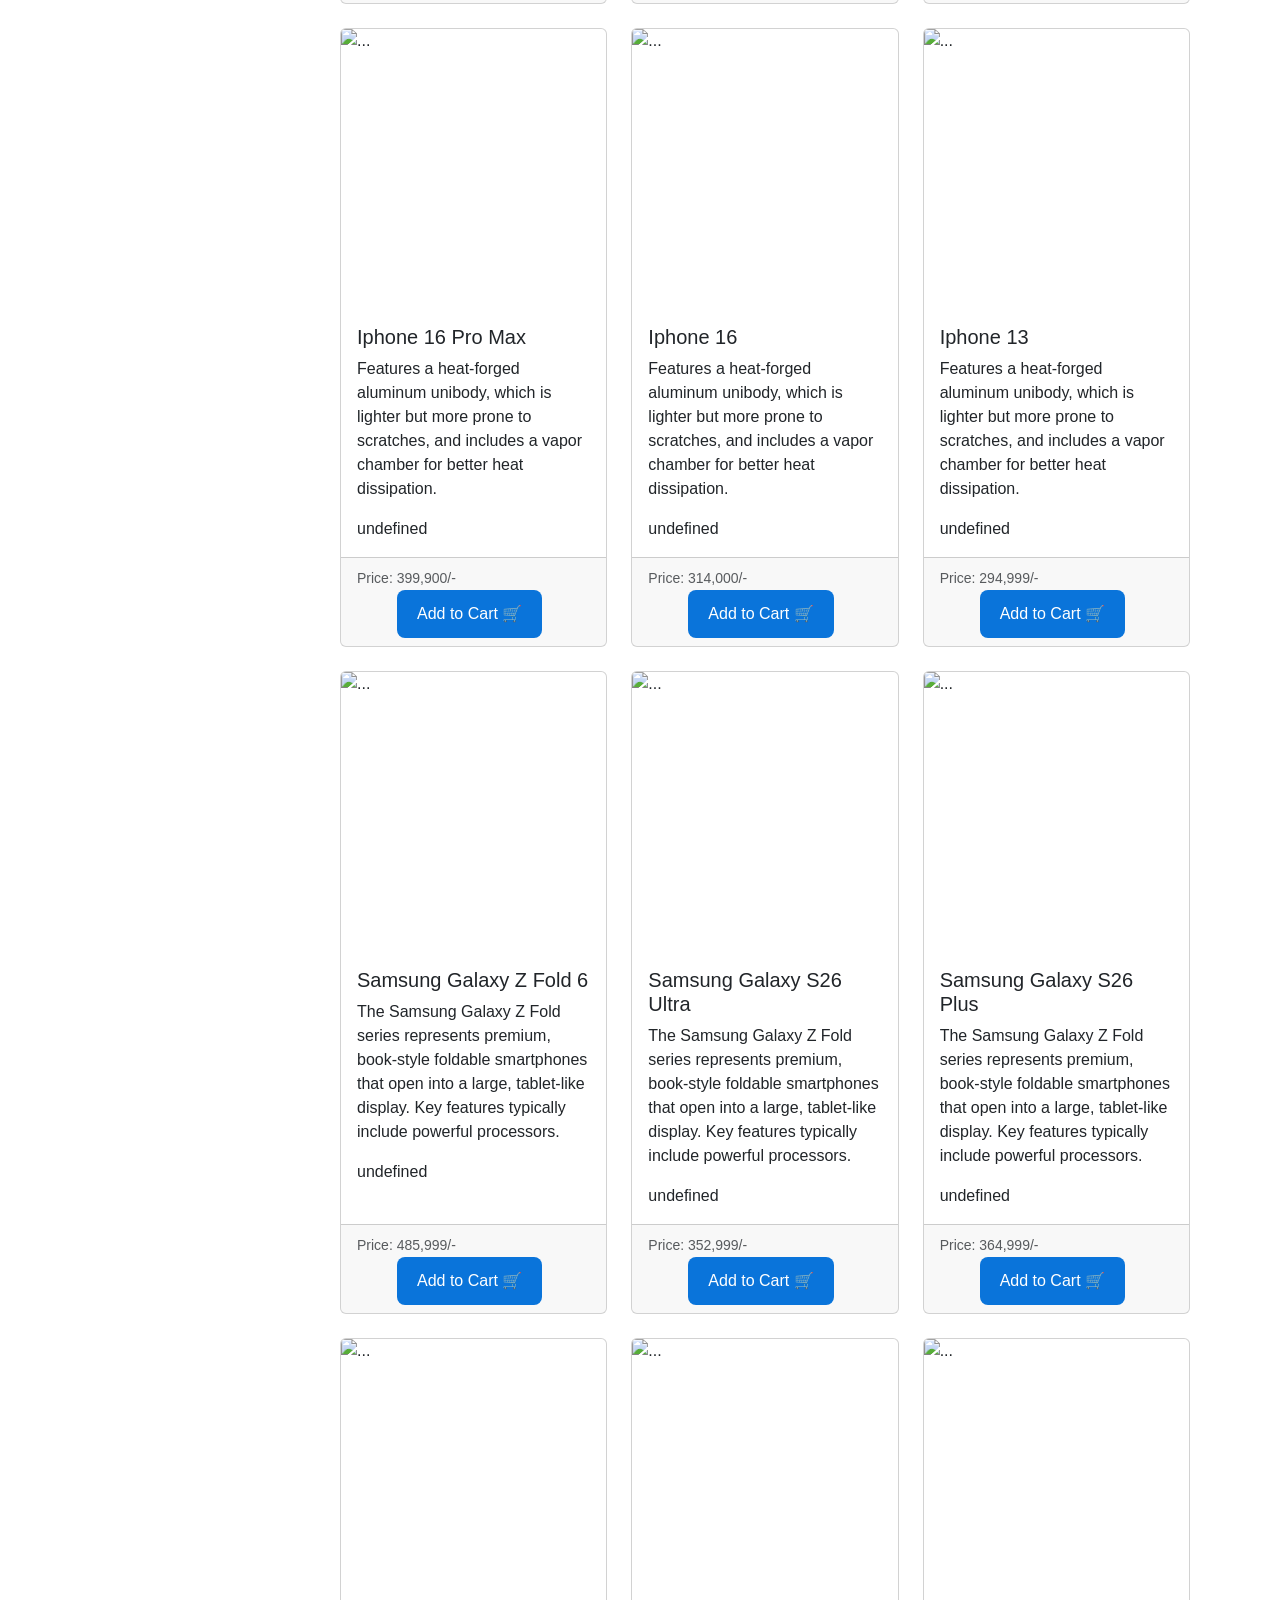
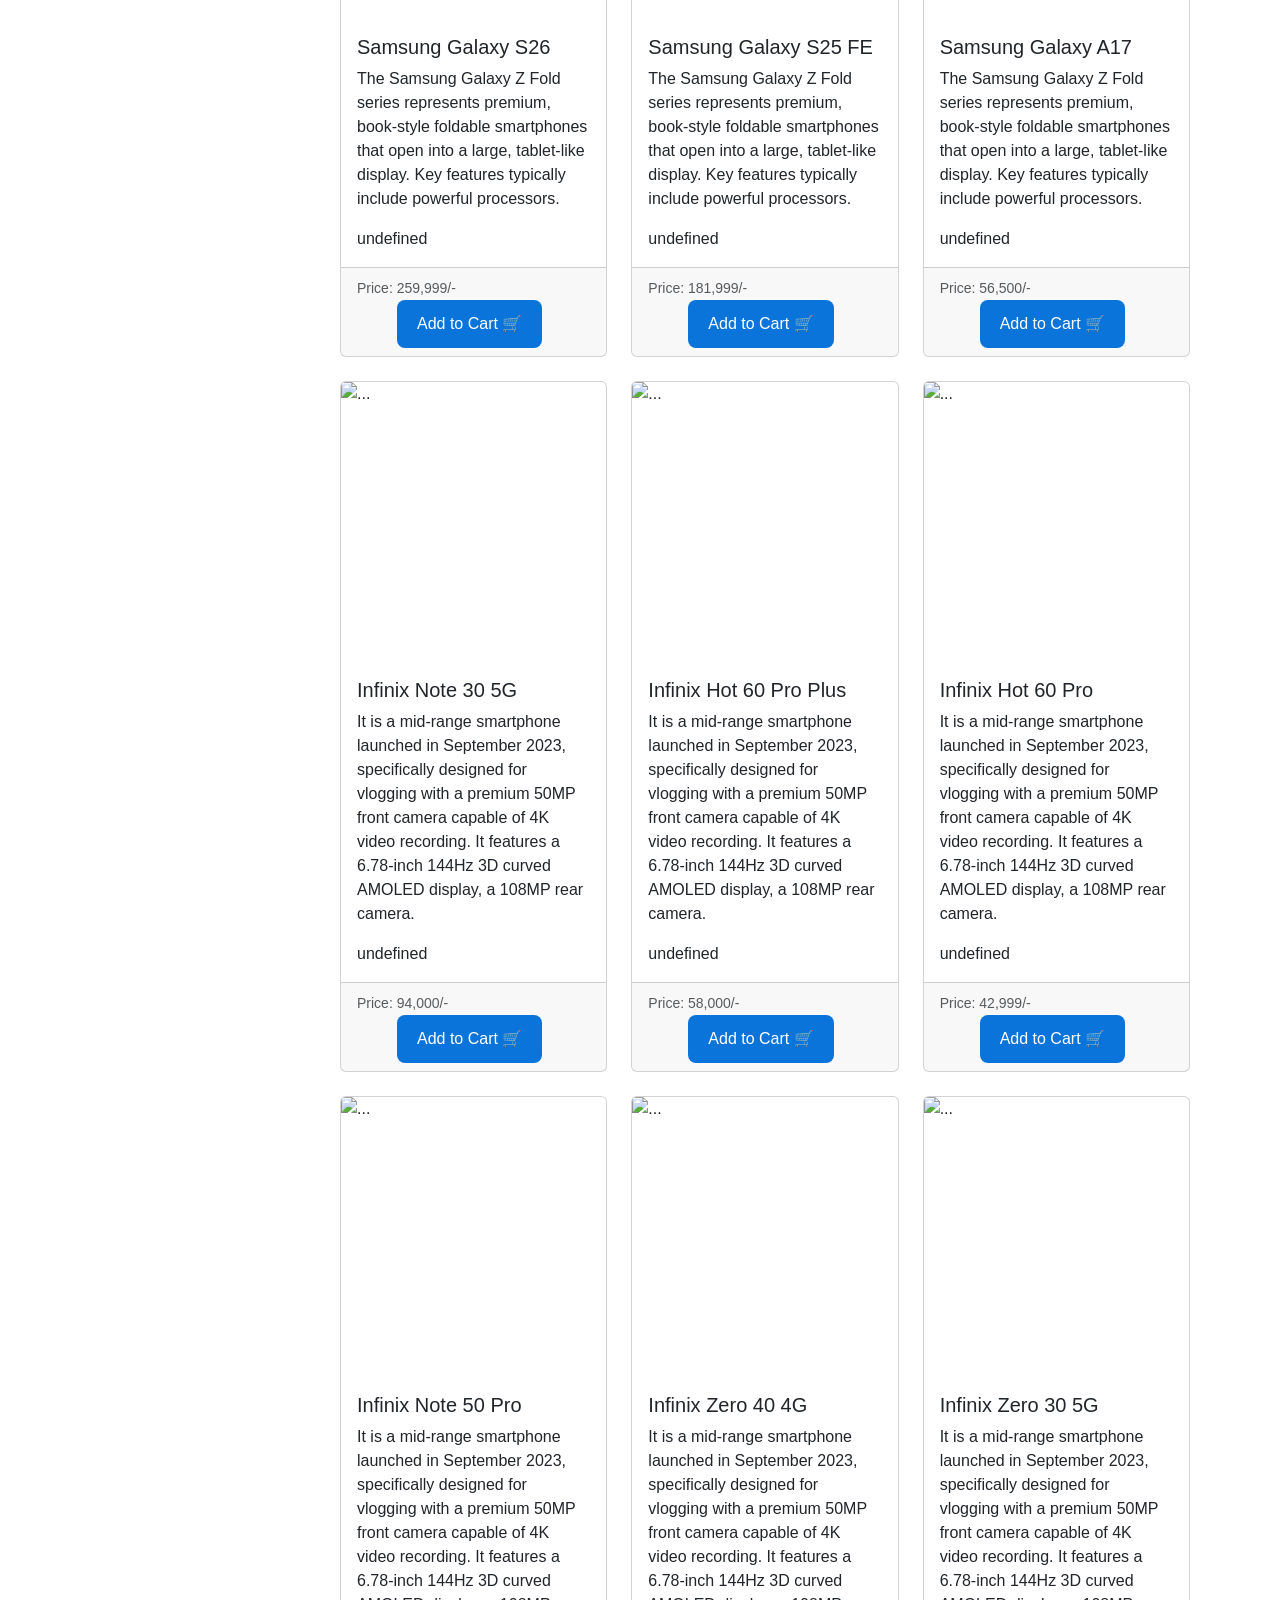
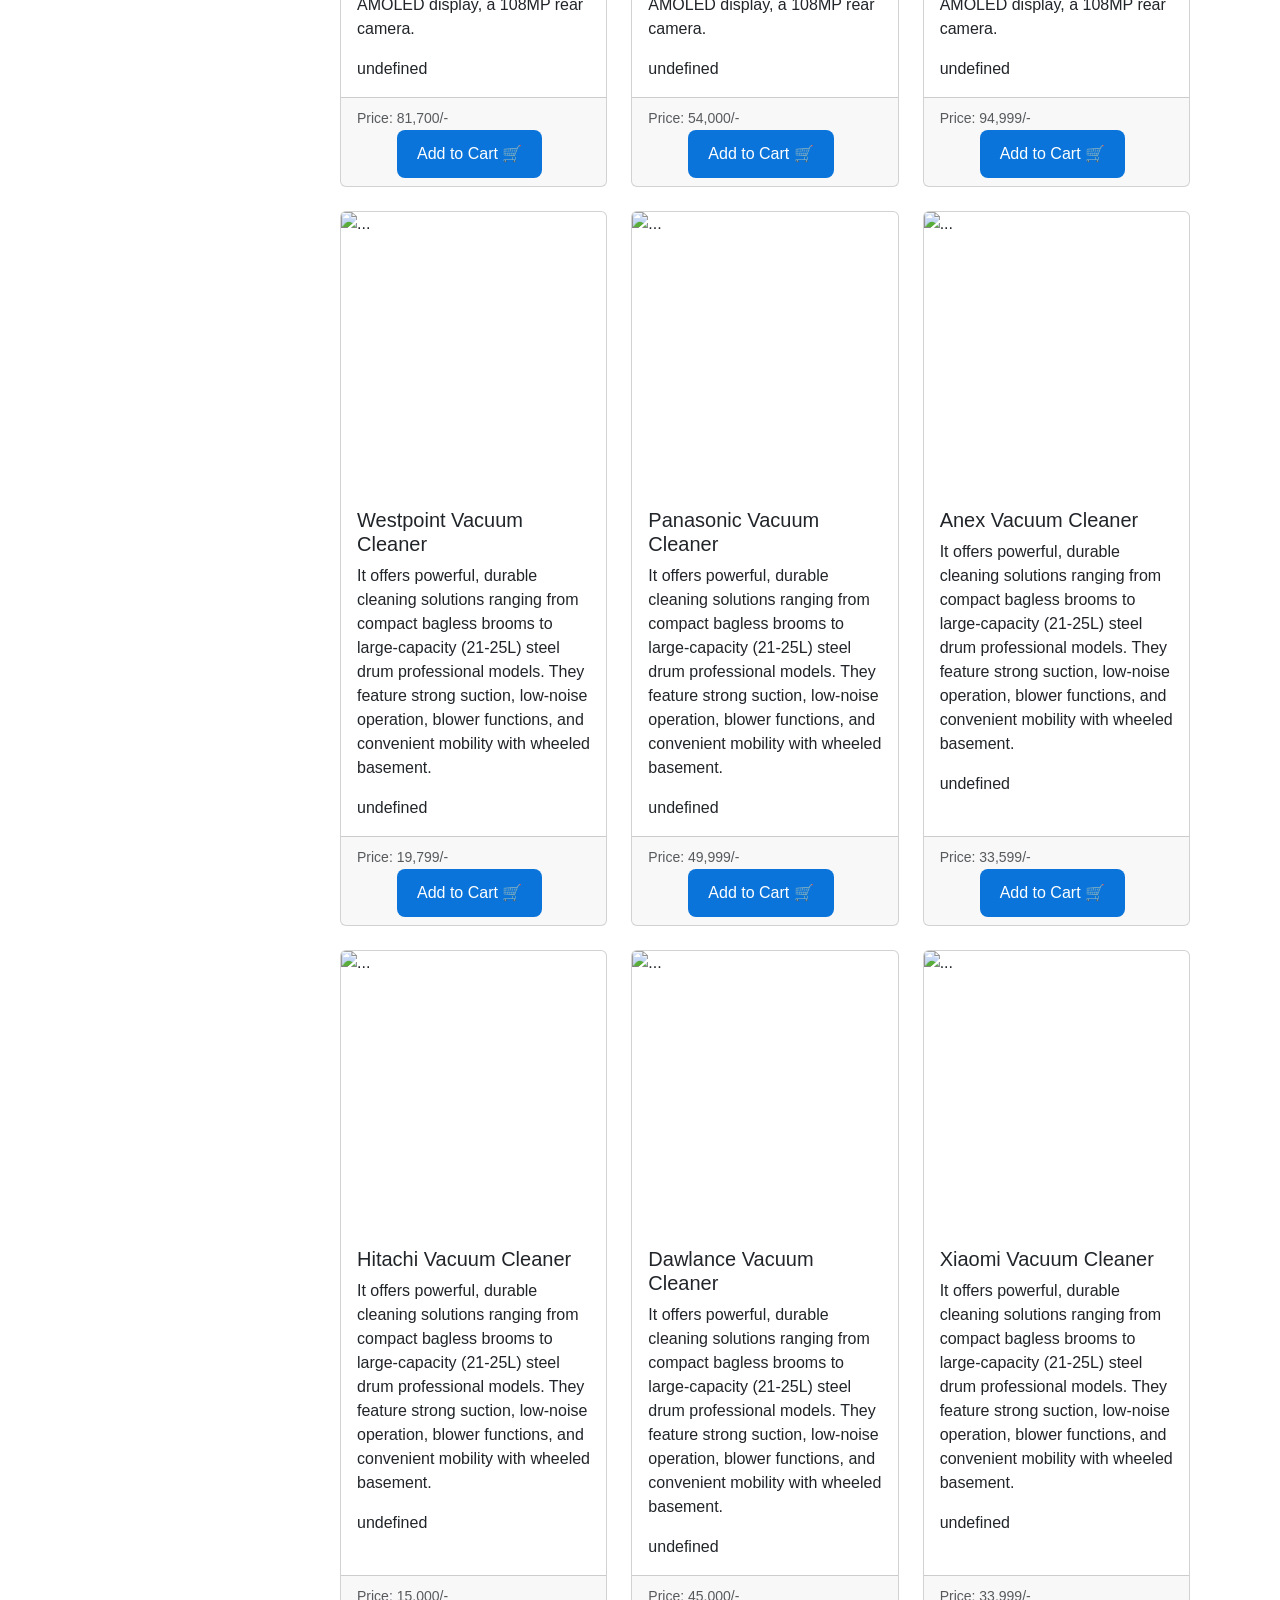
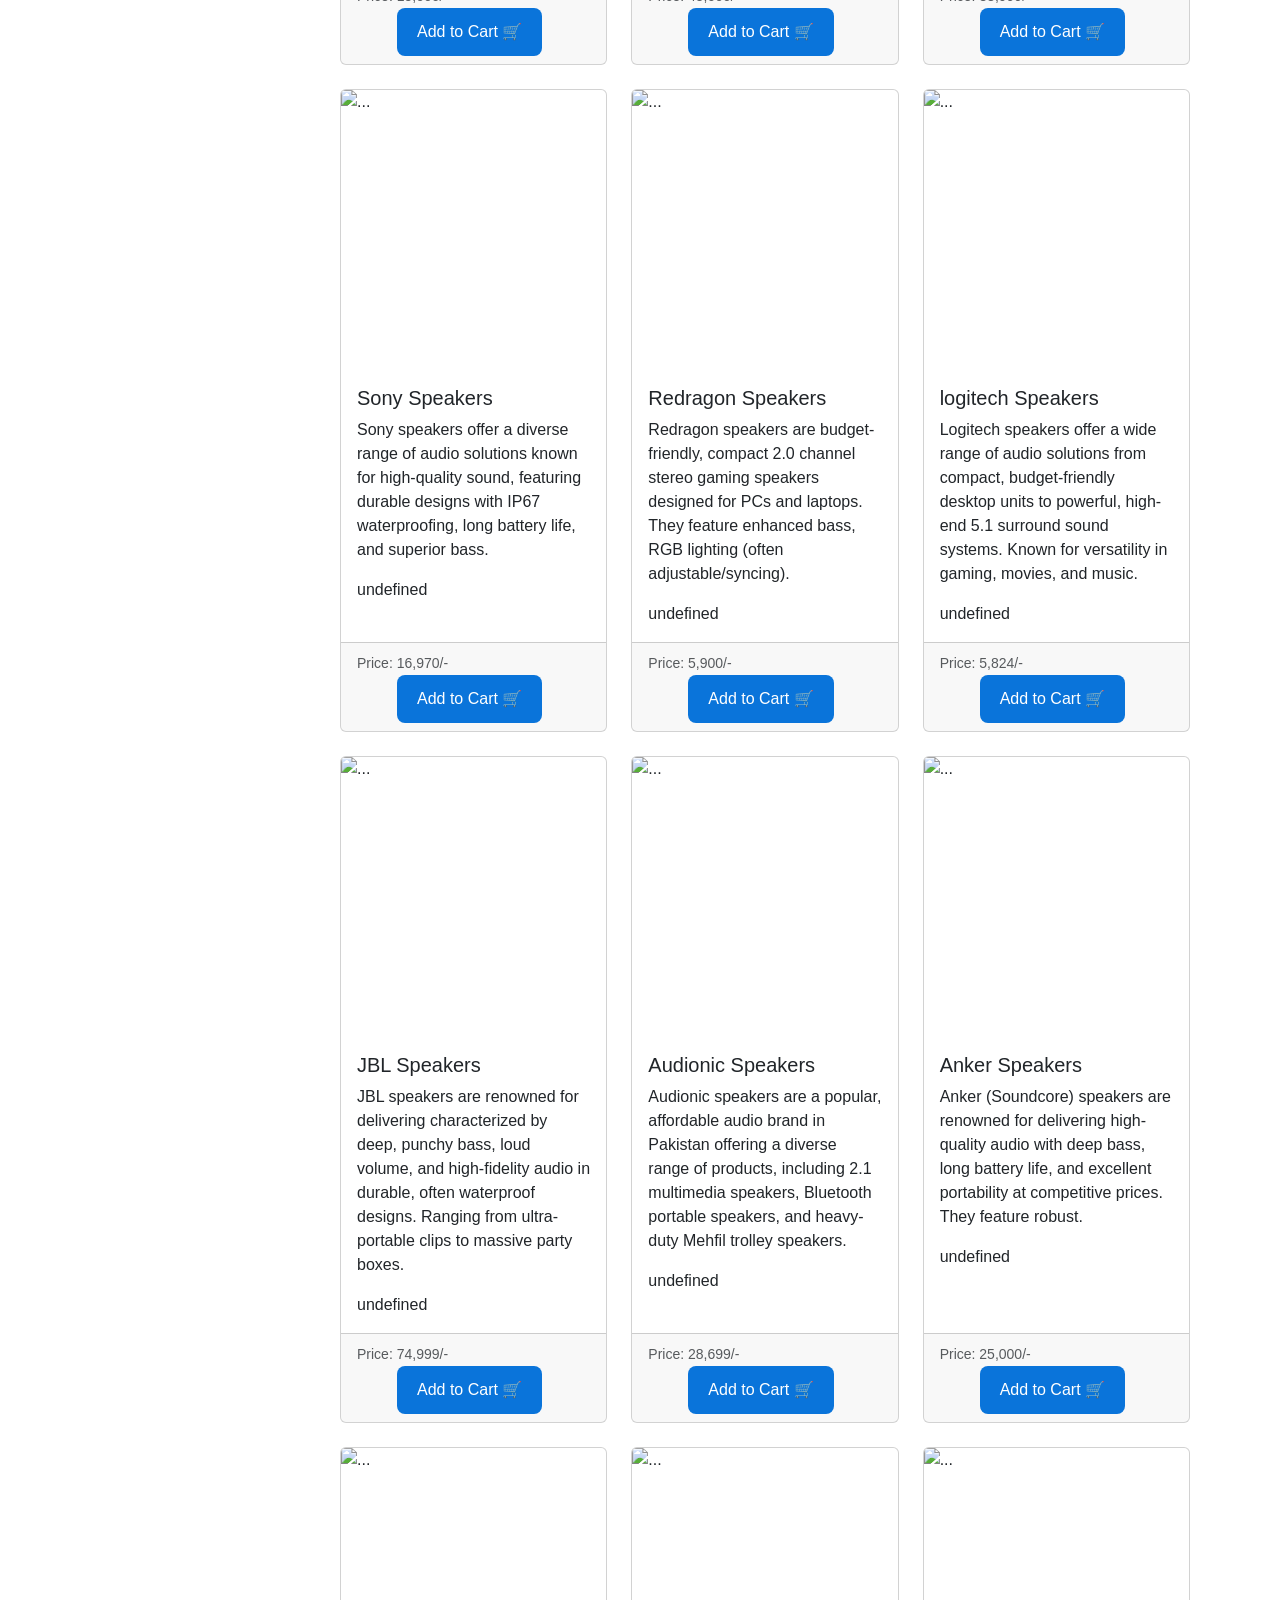
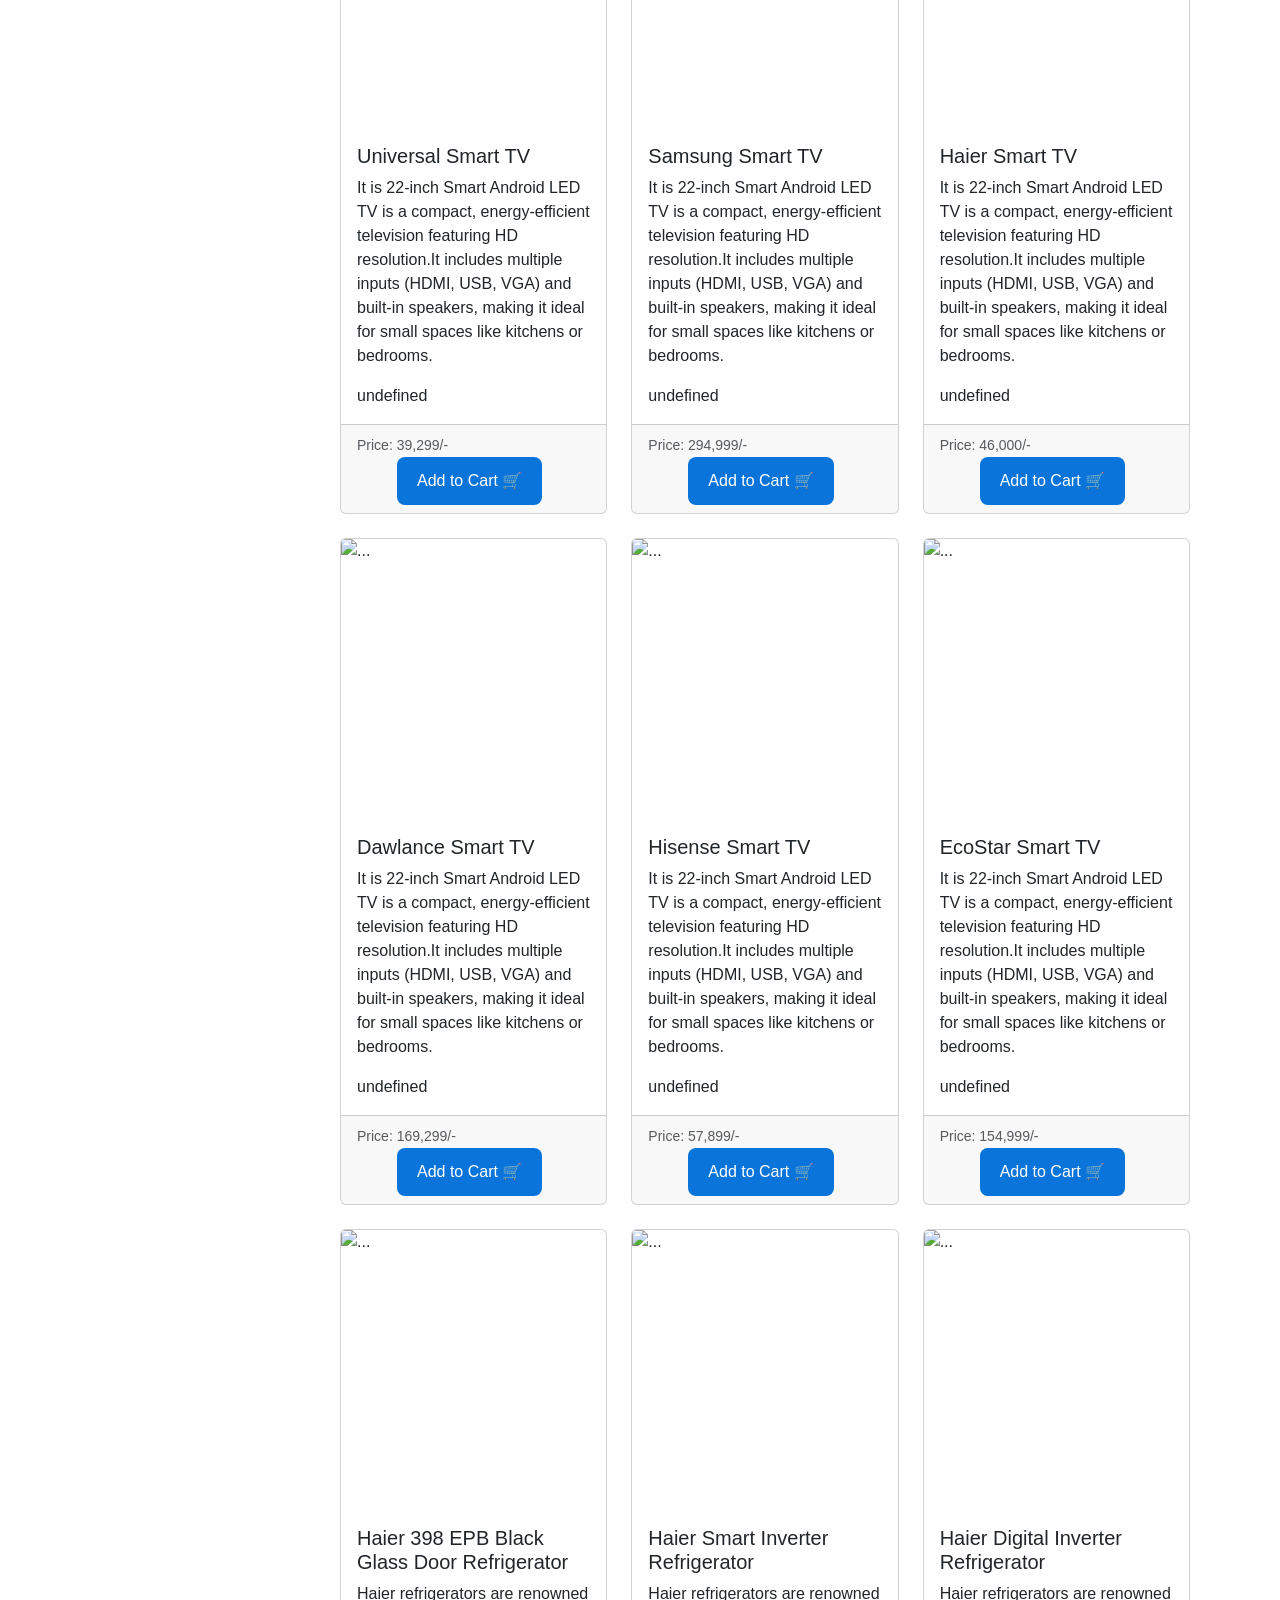
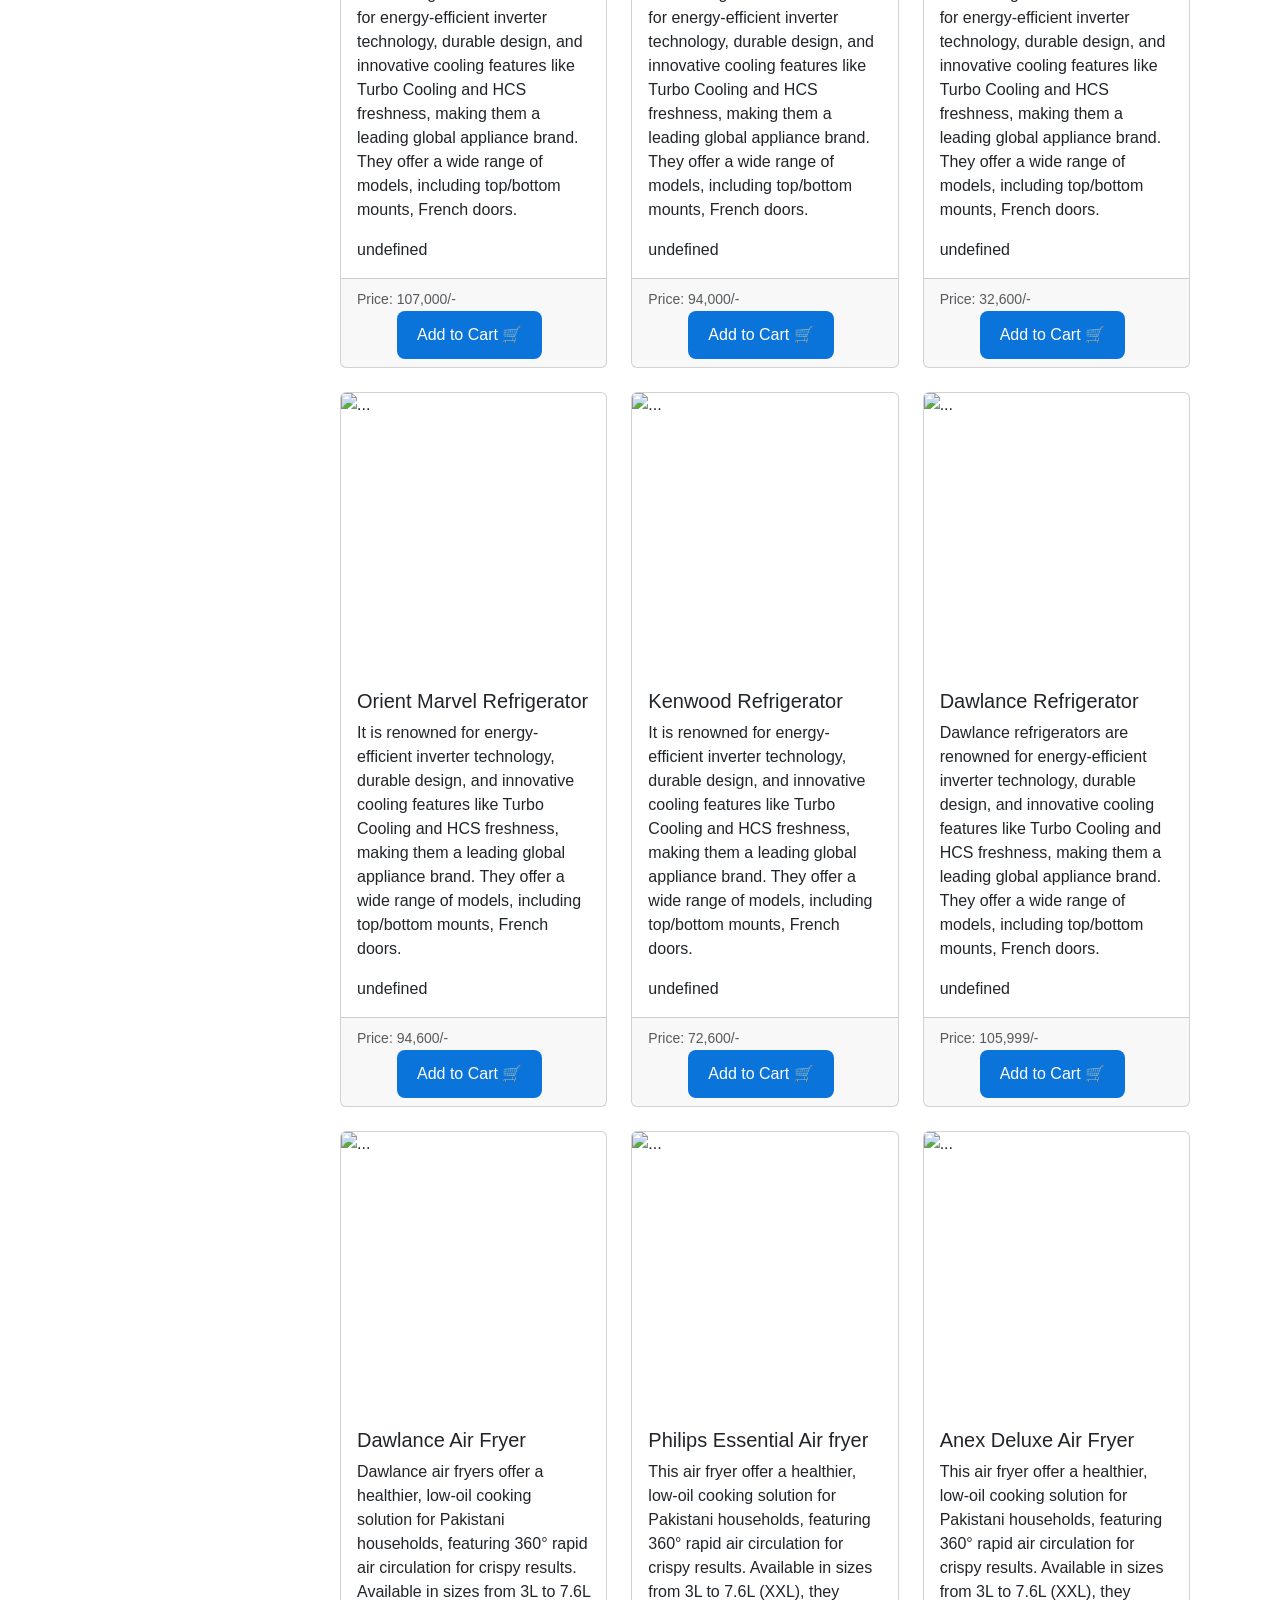
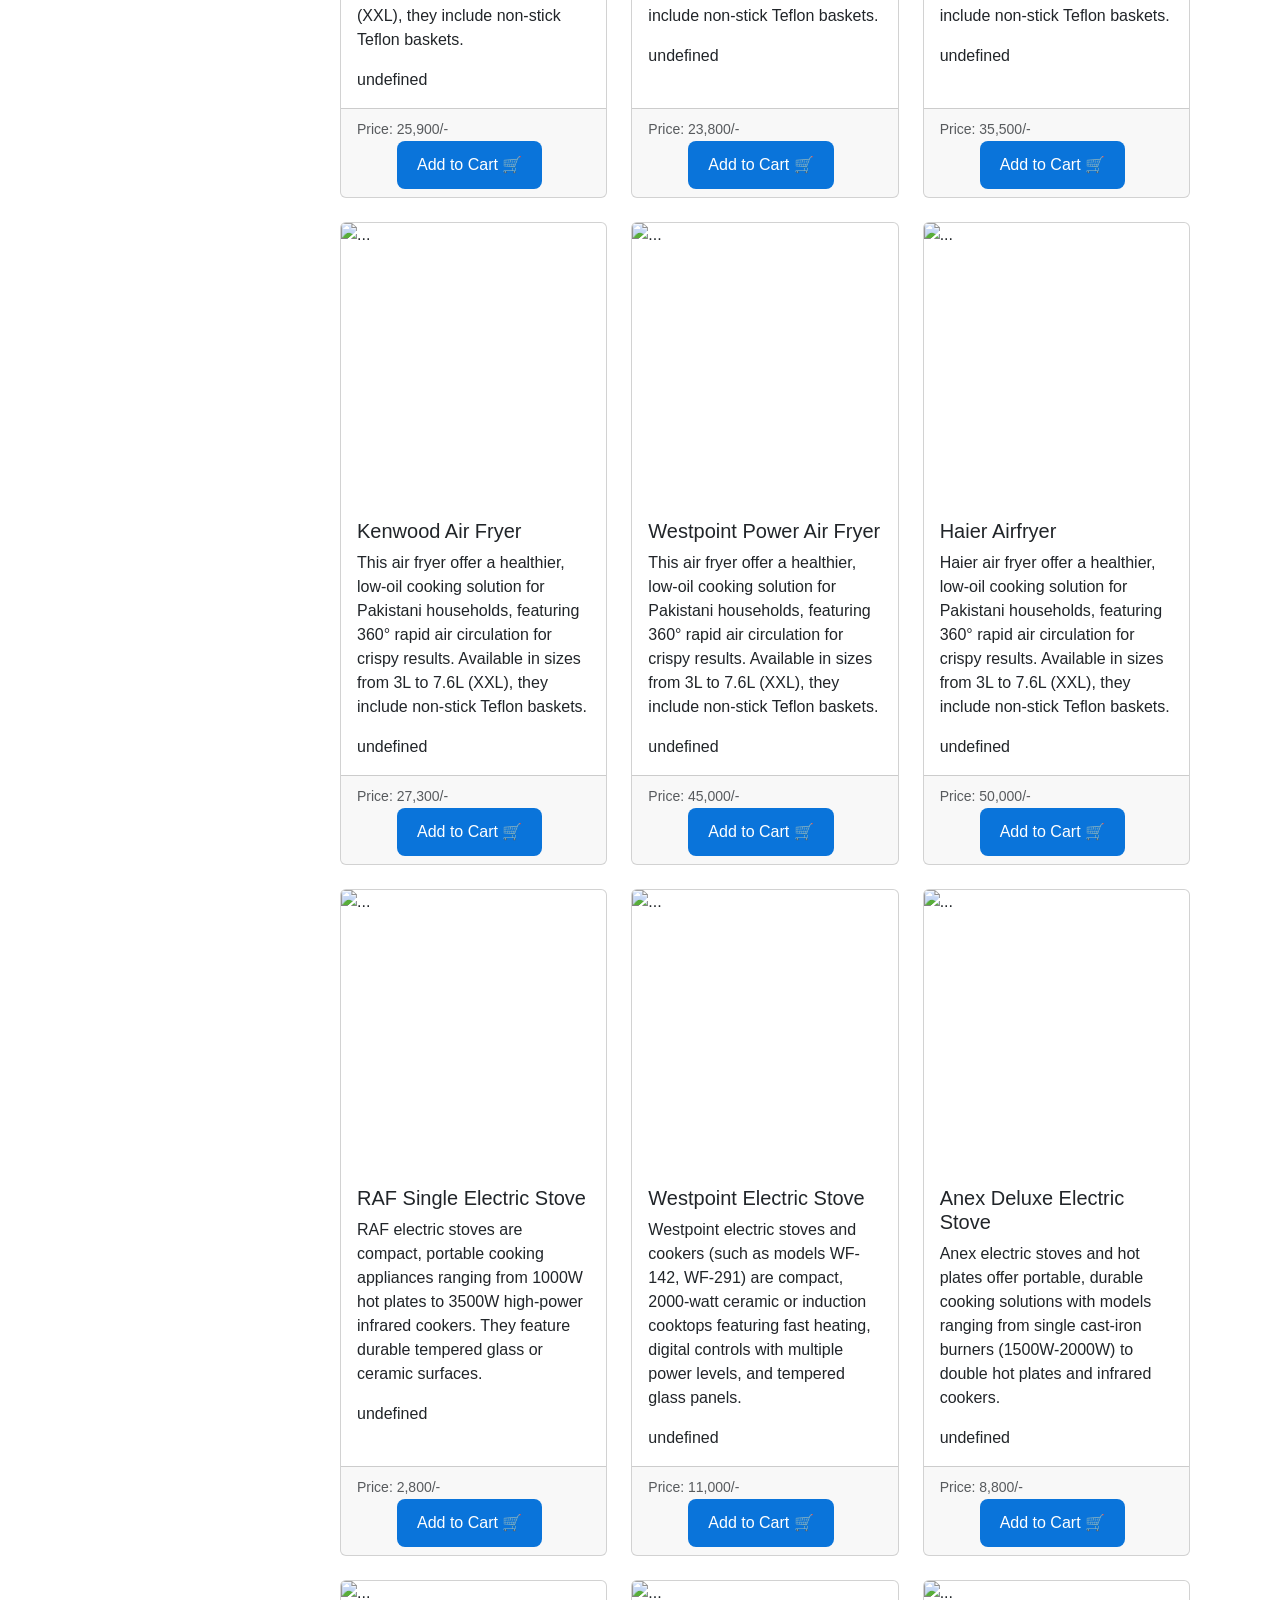
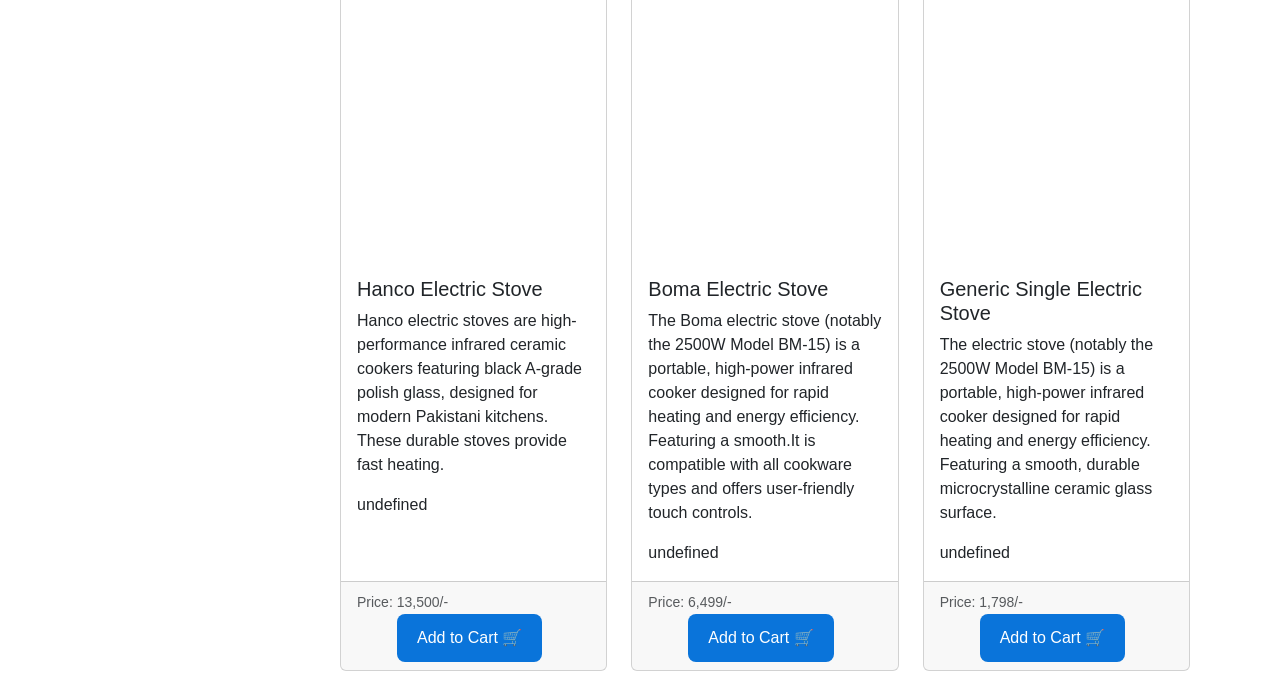
==== commit e117a753: "e-commerce" ====
--- a/index.html
+++ b/index.html
@@ -57,17 +57,19 @@
 </div>
 
 
-
     <div id="tsparticles" class="container">
       <div class="row">
-        <div class="col-3" id="sidebar"></div>
-        <div class="col-9">
-            <h1 class="text-center">All Products</h1>
-          <div id="allCards" class="mt-2 row row-cols-1 row-cols-md-3 g-4"></div>
+        <div class="col9 mt-5 sidebar" id="sidebar"></div>
+        <div class="col-3 main-content">
+          <h1 class=" text text-center">All Products</h1>
+          <div
+            id="allCards"
+            class="mt-2 row row-cols-1 row-cols-md-3 g-4"
+          ></div>
         </div>
       </div>
     </div>
-
+  
 
 <script src="https://cdn.jsdelivr.net/npm/bootstrap@5.3.8/dist/js/bootstrap.bundle.min.js" integrity="sha384-FKyoEForCGlyvwx9Hj09JcYn3nv7wiPVlz7YYwJrWVcXK/BmnVDxM+D2scQbITxI" crossorigin="anonymous"></script>
     <script src="app.js"></script>
--- a/style.css
+++ b/style.css
@@ -4,8 +4,8 @@
         }
 
         .navbar {
+            padding: 15px 30px;          
             background-color: #0a74da;
-            padding: 15px 30px;
             display: flex;
             justify-content: space-between;
             align-items: center;
@@ -26,7 +26,9 @@
         .nav-links a:hover {
             text-decoration: underline;
         }
-
+body, .main, .container {
+  height: 100vh;
+}
 .img1{
     height: 140px;
     width: 130px;
@@ -82,6 +84,9 @@
     height: 280px;
     object-fit: contain;
 
+}
+.text{
+    margin-top: -30px;
 }
 #productMenu{
     margin-left: 600px;
@@ -105,11 +110,185 @@
     color: black;
     background-color: white;
 }
+        .footer {
+            text-align: center;
+            background-color: #222;
+            color: white;
+            padding: 15px;
+            margin-top: 40px;
+            height: 50px;
+        }
+        .new{
+            color: white;
+        }
+
 
 .btn{
     margin-left: 30px;
 }
-#sidebar{
-    margin-top: 150px;
-}
-
+
+select{
+    width: 200px;
+    margin-right: 10px;
+}
+
+
+.main-content {
+    flex: 1;
+}
+
+/* Content shift */
+.main-content {
+  margin-left: 250px;
+  padding: 20px;
+}
+
+/* Responsive (Mobile) */
+@media (max-width: 768px) {
+  .sidebar {
+    width: 200px;
+    left: -200px;
+  }
+
+  #sidebar.active {
+    left: 0;
+  }
+
+  .main-content {
+    margin-left: 0;
+  }
+}
+
+
+/* Add to Cart Button */
+.cart-btn {
+    margin-left: 40px;
+  padding: 12px 20px;
+  background-color: #0a74da;
+  border: none;
+  color: white;
+  font-size: 16px;
+  cursor: pointer;
+  border-radius: 8px;
+}
+
+.cart-btn:hover {
+background-color: #1867b1;
+}
+
+/* Form Background Overlay */
+.form-container {
+  position: fixed;
+  top: 0;
+  left: 0;
+  width: 100%;
+  height: 100%;
+  background: rgba(0,0,0,0.6);
+  display: none;
+  justify-content: center;
+  align-items: center;
+  z-index: 1;
+}
+
+/* Form Box */
+.form-box {
+  background: white;
+  padding: 25px;
+  width: 300px;
+  border-radius: 10px;
+  text-align: center;
+  animation: pop 0.3s ease;
+}
+.sidebar{
+    display: none;
+}
+
+.sidebar-sticky {
+    position: sticky;
+    top: 100px;
+    right: 30px;
+    width: 250px;
+    height: 60vh;
+    max-height: calc(100vh - 120px);
+    border: 1px solid #fff;
+    border-radius: 10px;
+    padding: 30px;
+    overflow-y: auto;
+    align-self: flex-start;
+}
+
+.main-content {
+    flex: 1;
+}
+#sidebar h5{
+    cursor: pointer;
+    border-bottom: 1px solid #fff;
+}
+/* Animation */
+@keyframes pop {
+  from { transform: scale(0.7); }
+  to { transform: scale(1); }
+}
+
+/* Inputs */
+.form-box input {
+  width: 100%;
+  padding: 10px;
+  margin: 8px 0;
+  border: 1px solid #ccc;
+  border-radius: 6px;
+}
+
+/* Submit Button */
+.submit-btn {
+  width: 100%;
+  padding: 10px;
+  background: #3498db;
+  color: white;
+  border: none;
+  border-radius: 6px;
+  cursor: pointer;
+}
+
+.submit-btn:hover {
+  background: #2980b9;
+}
+
+/* Close Button */
+.close-btn {
+  float: right;
+  cursor: pointer;
+  font-size: 20px;
+}
+.new1 {
+    height: 50px;
+    width: 150px;
+    margin-left: 40px;
+  padding: 12px 20px;
+  background-color: #0a74da;
+  border: none;
+  color: white;
+  font-size: 16px;
+  cursor: pointer;
+  border-radius: 8px;
+}
+
+.new1:hover {
+background-color: #1867b1;
+}
+.new2 {
+    height: 50px;
+    width: 150px;
+    margin-left: 40px;
+  padding: 12px 20px;
+  background-color: #0a74da;
+  border: none;
+  color: white;
+  font-size: 16px;
+  cursor: pointer;
+  border-radius: 8px;
+}
+
+.new2:hover {
+background-color: #1867b1;
+}
